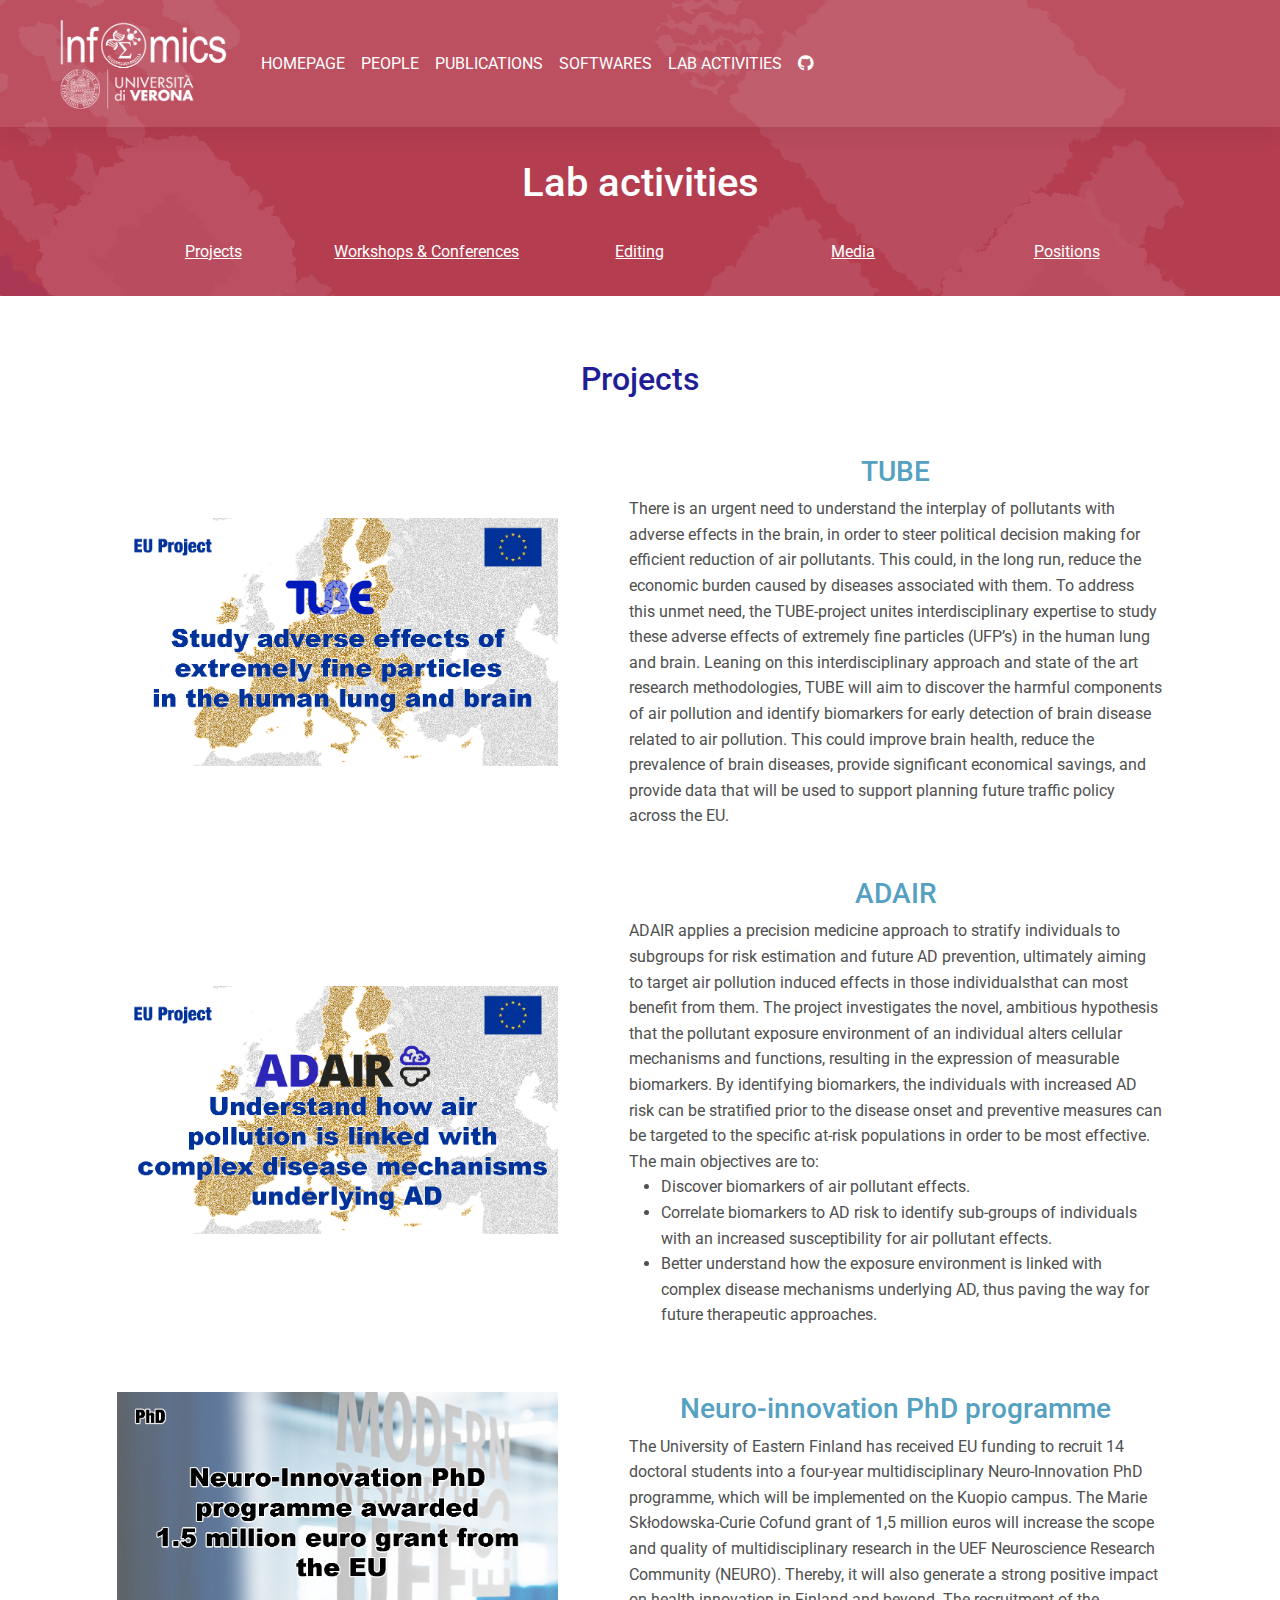
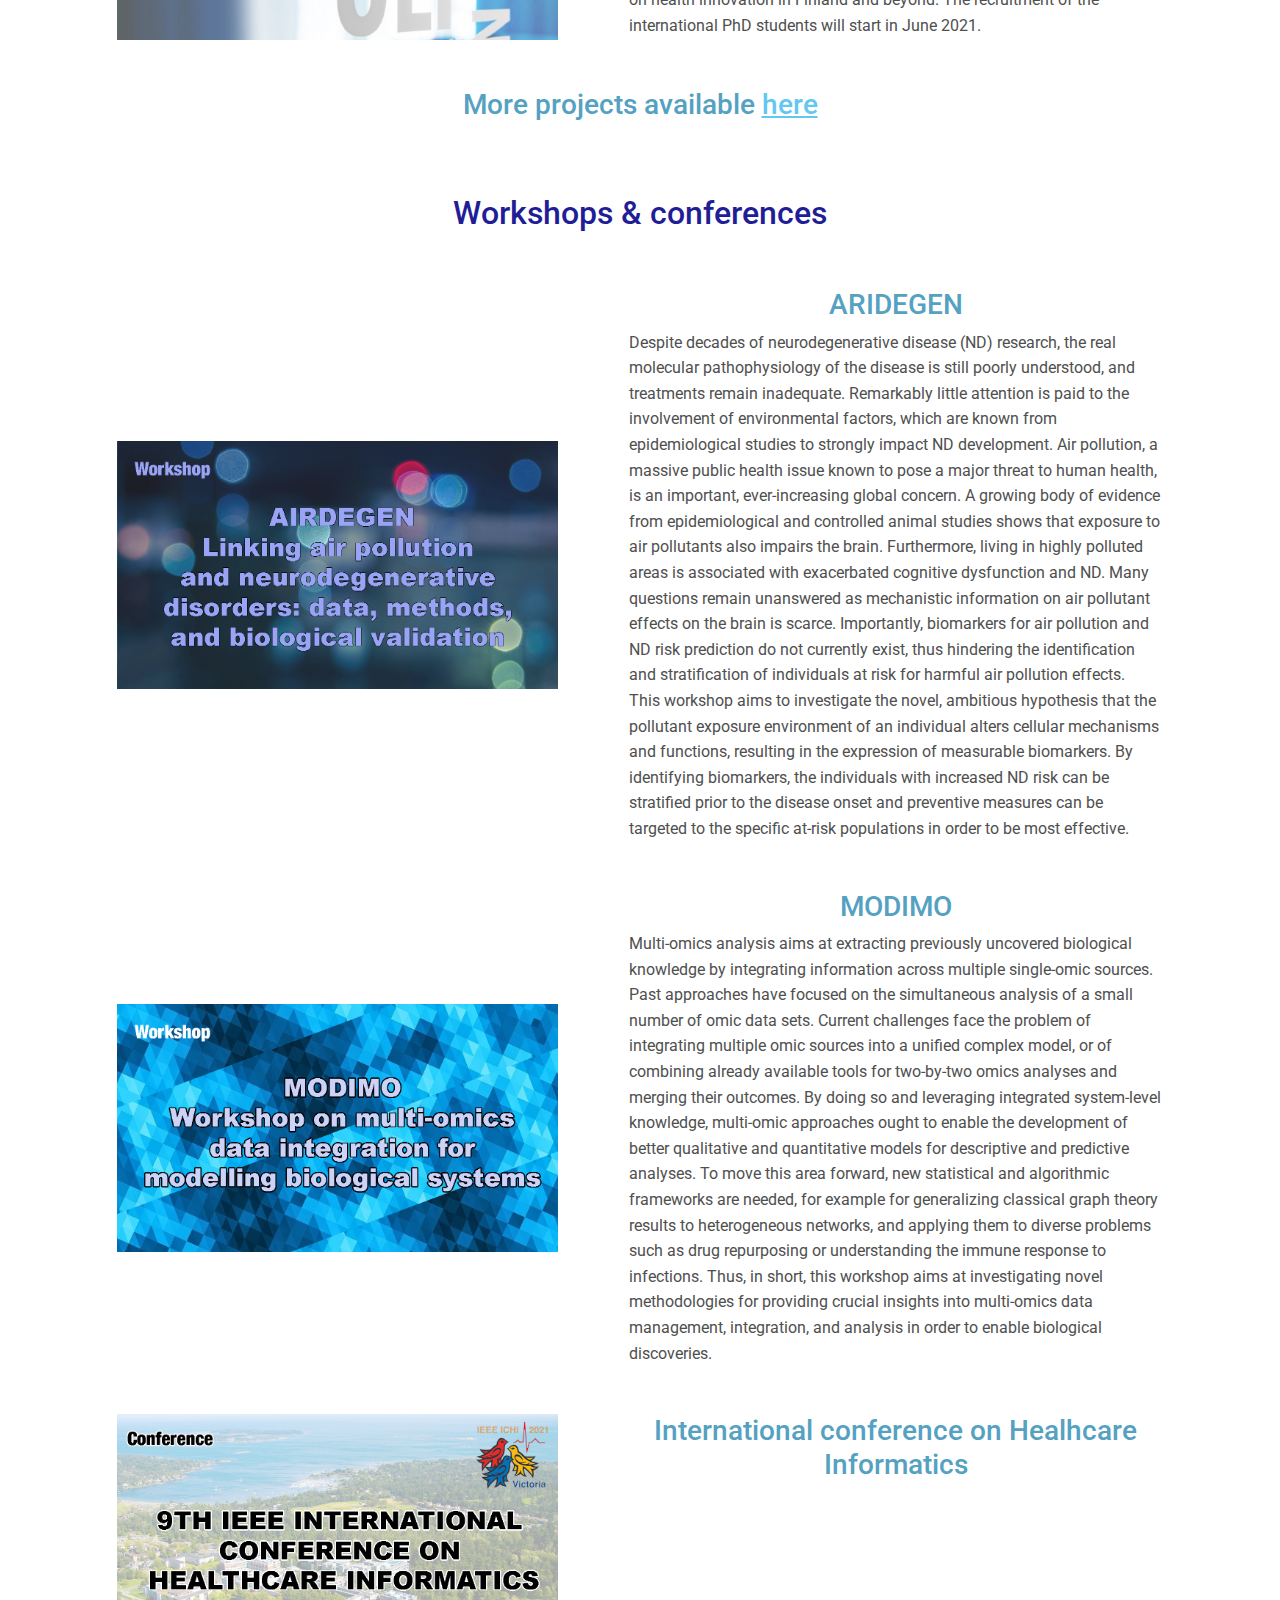
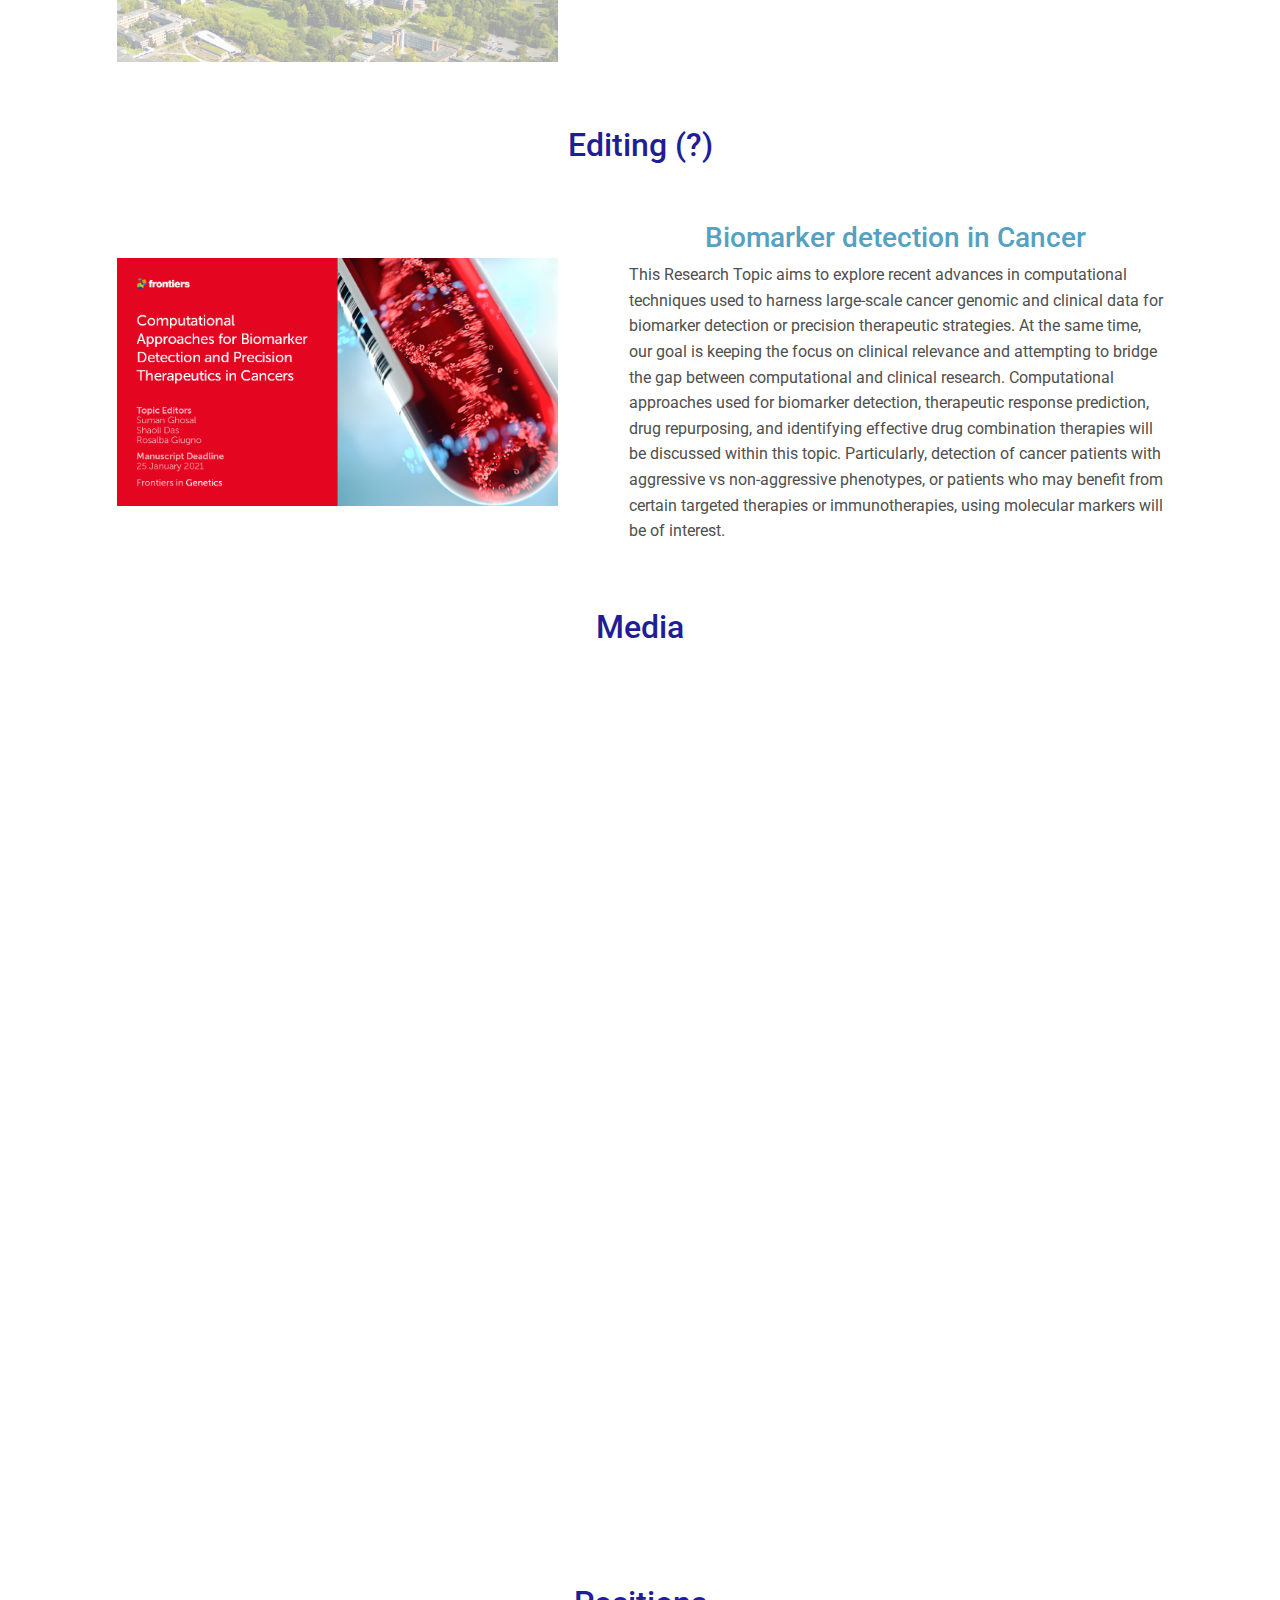
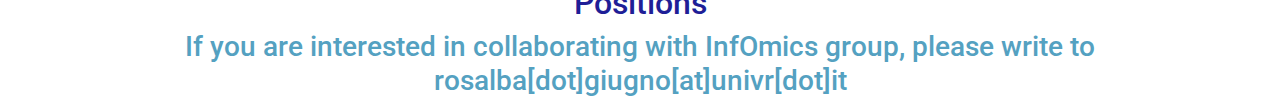
==== pages/lab_activities.html @ cfff2f59 "multiple pages fix" ====
<!DOCTYPE html>
<html lang="en">
  <head>
    <meta charset="UTF-8" />
    <meta name="viewport" content="width=device-width, initial-scale=1, shrink-to-fit=no" />
    <meta http-equiv="x-ua-compatible" content="ie=edge" />
    <title>News</title>
    <link rel="icon" href="../img/homepage/logo.ico">
    <!-- Font Awesome -->
    <link rel="stylesheet" href="https://use.fontawesome.com/releases/v5.11.2/css/all.css" />
    <!-- Google Fonts Roboto -->
    <link
      rel="stylesheet"
      href="https://fonts.googleapis.com/css2?family=Roboto:wght@300;400;500;700&display=swap"
    />
    <!-- MDB -->
    <link rel="stylesheet" href="../css/mdb.min.css" />
    <link rel="stylesheet" href="../css/custom.css" />
  </head>
  <body>
    <div class="head-section head-section-news">
      <!-- Navbar -->
      <nav class="navbar navbar-expand-lg">
      <!-- Container wrapper -->
      <div class="container-fluid ">
        <!-- Navbar brand -->
        <a class="navbar-brand" href="../index.html">
          <img
            src="../img/homepage/Infoverona.png"
            height="100"
            alt="Lab Logo"
          />
        </a>

        <!-- Toggle button -->
        <button
          class="navbar-toggler"
          type="button"
          data-mdb-toggle="collapse"
          data-mdb-target="#navbarSupportedContent"
          aria-controls="navbarSupportedContent"
          aria-expanded="false"
          aria-label="Toggle navigation"
        >
          <i class="fas fa-bars"></i>
        </button>

        <!-- Collapsible wrapper -->
        <div class="collapse navbar-collapse" id="navbarSupportedContent">
          <!-- Left links -->
          <ul class="navbar-nav me-auto mb-2 mb-lg-0">
            <li class="nav-item">
              <a class="nav-link active" aria-current="page" href="../index.html">HOMEPAGE</a>
            </li>
            <li class="nav-item">
              <a class="nav-link active" href="./people.html">PEOPLE</a>
            </li>
            <li class="nav-item">
              <a class="nav-link" href="./publications.html">PUBLICATIONS</a>
            </li>
            <li class="nav-item">
              <a class="nav-link" href="./software.html">SOFTWARES</a>
            </li>
            <li class="nav-item">
              <a class="nav-link" href="#">LAB ACTIVITIES</a>
            </li>
            <li class="nav-item github">
              <a class="nav-link" href="https://github.com/InfOmics" target="_blank">
                <span><i class="fab fa-github"></i></span>
              </a>
            </li>
          </ul>
          
      </div>

        <!-- Collapsible wrapper -->
      </div>
      <!-- Container wrapper -->
      </nav>
      <!-- Navbar -->
      <div class="container-fluid presentation">
        <h1>Lab activities</h1>
        <div class="row">
          <div class="col-12 col-lg-2">
            <a href="#projects"> Projects</a>
          </div>
          <div class="col-12 col-lg-2">
            <a href="#workshops">Workshops & Conferences</a>
          </div>
          <div class="col-12 col-lg-2">
            <a href="#editing">Editing</a>
          </div>
          <div class="col-12 col-lg-2">
            <a href="#media">Media</a>
          </div>
          <div class="col-12 col-lg-2">
            <a href="#positions">Positions</a>
          </div>
        </div>
      </div>
    </div>
    <div class="container-md container-news">
      <h2 id="projects">Projects</h2>
      <div class="row">
        <div class="col-12 col-lg-5 vertical_align">
          <img src="../img/lab_activities/tube.png"
          alt="TUBE image"/>
        </div>
        <div class="col-12 col-lg-6">
          <h3>TUBE</h3>
          <div>There is an urgent need to understand the interplay of pollutants with 
            adverse effects in the brain, in order to steer political decision making 
            for efficient reduction of air pollutants. This could, in the long run, 
            reduce the economic burden caused by diseases associated with them. To 
            address this unmet need, the TUBE-project unites interdisciplinary expertise 
            to study these adverse effects of extremely fine particles (UFP’s) in the 
            human lung and brain. Leaning on this interdisciplinary approach and state 
            of the art research methodologies, TUBE will aim to discover the harmful 
            components of air pollution and identify biomarkers for early detection 
            of brain disease related to air pollution. This could improve brain health, 
            reduce the prevalence of brain diseases, provide significant economical 
            savings, and provide data that will be used to support planning future 
            traffic policy across the EU.</div>
        </div>
      </div>
      <div class="row">
        <div class="col-12 col-lg-5 vertical_align">
          <img src="../img/lab_activities/adair.png"
          alt="ADAIR image"/>
        </div>
        <div class="col-12 col-lg-6">
          <h3>ADAIR</h3>
          <div>
            ADAIR applies a precision medicine approach to stratify individuals to 
            subgroups for risk estimation and future AD prevention, ultimately aiming 
            to target air pollution induced effects in those individualsthat can most 
            benefit from them. The project investigates the novel, ambitious hypothesis 
            that the pollutant exposure environment of an individual alters cellular 
            mechanisms and functions, resulting in the expression of measurable biomarkers. 
            By identifying biomarkers, the individuals with increased AD risk can be 
            stratified prior to the disease onset and preventive measures can be 
            targeted to the specific at-risk populations in order to be most effective.<br>
            The main objectives are to:
           <ul>
             <li>Discover biomarkers of air pollutant effects.</li>
             <li>Correlate biomarkers to AD risk to identify sub-groups of 
               individuals with an increased susceptibility for air pollutant effects.</li>
              <li>Better understand how the exposure environment is linked with complex 
                disease mechanisms underlying AD, thus paving the way for future 
                therapeutic approaches.</li>
           </ul>  

          </div>
        </div>
      </div>
      <div class="row">
        <div class="col-12 col-lg-5 vertical_align">
          <img src="../img/lab_activities/neuroinno.png"
          alt="Neuro-innovation phd image"/>
        </div>
        <div class="col-12 col-lg-6">
          <h3>Neuro-innovation PhD programme</h3>
          <div>The University of Eastern Finland has received EU funding to recruit 
            14 doctoral students into a four-year multidisciplinary Neuro-Innovation 
            PhD programme, which will be implemented on the Kuopio campus.
            The Marie Skłodowska-Curie Cofund grant of 1,5 million euros will 
            increase the scope and quality of multidisciplinary research in the 
            UEF Neuroscience Research Community (NEURO). Thereby, it will also 
            generate a strong positive impact on health innovation in Finland and beyond.
            The recruitment of the international PhD students will start in June 2021.</div>
        </div>
      </div>
      <div class="row">
        <div class="col-12 more-projects">
          <h3>More projects available <a href="https://www.di.univr.it/?ent=persona&id=35790&lang=it" target="_blank">here</a></h3>
        </div>
      </div>

      <h2 id="workshops">Workshops & conferences</h2>
      <div class="row">
        <div class="col-12 col-lg-5 vertical_align">
          <img src="../img/lab_activities/airdegen.png"
          alt="airdegen image"/>
        </div>
        <div class="col-12 col-lg-6">
          <h3>ARIDEGEN</h3>
          <div>Despite decades of neurodegenerative disease (ND) research, the 
            real molecular pathophysiology of the disease is still poorly 
            understood, and treatments remain inadequate. Remarkably little attention 
            is paid to the involvement of environmental factors, which are known 
            from epidemiological studies to strongly impact ND development. Air 
            pollution, a massive public health issue known to pose a major threat 
            to human health, is an important, ever-increasing global concern. A 
            growing body of evidence from epidemiological and controlled animal 
            studies shows that exposure to air pollutants also impairs the brain. 
            Furthermore, living in highly polluted areas is associated with 
            exacerbated cognitive dysfunction and ND. Many questions remain 
            unanswered as mechanistic information on air pollutant effects on 
            the brain is scarce. Importantly, biomarkers for air pollution and 
            ND risk prediction do not currently exist, thus hindering the 
            identification and stratification of individuals at risk for harmful 
            air pollution effects. <br>
            This workshop aims to investigate the novel, ambitious hypothesis that 
            the pollutant exposure environment of an individual alters cellular 
            mechanisms and functions, resulting in the expression of measurable 
            biomarkers. By identifying biomarkers, the individuals with increased 
            ND risk can be stratified prior to the disease onset and preventive 
            measures can be targeted to the specific at-risk populations in order 
            to be most effective.</div>
        </div>
      </div>
      <div class="row">
        <div class="col-12 col-lg-5 vertical_align">
          <img src="../img/lab_activities/modimo.png"
          alt="modimo image"/>
        </div>
        <div class="col-12 col-lg-6">
          <h3>MODIMO</h3>
          <div>Multi-omics analysis aims at extracting previously uncovered biological 
            knowledge by integrating information across multiple single-omic sources. 
            Past approaches have focused on the simultaneous analysis of a small 
            number of omic data sets. Current challenges face the problem of integrating 
            multiple omic sources into a unified complex model, or of combining 
            already available tools for two-by-two omics analyses and merging their 
            outcomes. By doing so and leveraging integrated system-level knowledge, 
            multi-omic approaches ought to enable the development of better qualitative 
            and quantitative models for descriptive and predictive analyses. To 
            move this area forward, new statistical and algorithmic frameworks are 
            needed, for example for generalizing classical graph theory results to 
            heterogeneous networks, and applying them to diverse problems such as 
            drug repurposing or understanding the immune response to infections. Thus, 
            in short, this workshop aims at investigating novel methodologies for 
            providing crucial insights into multi-omics data management, integration, 
            and analysis in order to enable biological discoveries.
          </div>
        </div>
      </div>
      <div class="row">
        <div class="col-12 col-lg-5 vertical_align">
          <img src="../img/lab_activities/ichi.png"
          alt="IEEE conference image"/>
        </div>
        <div class="col-12 col-lg-6">
          <h3>International conference on Healhcare Informatics</h3>
          <div></div>
        </div>
      </div>
      
      <h2 id="editing">Editing (?)</h2>
      <div class="row">
        <div class="col-12 col-lg-5 vertical_align">
          <img src="../img/lab_activities/biomarker_det.png"
          alt="Biomarker detection image"/>
        </div>
        <div class="col-12 col-lg-6">
          <h3>Biomarker detection in Cancer</h3>
          <div>This Research Topic aims to explore recent advances in computational 
            techniques used to harness large-scale cancer genomic and clinical data 
            for biomarker detection or precision therapeutic strategies. At the 
            same time, our goal is keeping the focus on clinical relevance and 
            attempting to bridge the gap between computational and clinical research. 
            Computational approaches used for biomarker detection, therapeutic 
            response prediction, drug repurposing, and identifying effective drug 
            combination therapies will be discussed within this topic. Particularly, 
            detection of cancer patients with aggressive vs non-aggressive phenotypes, 
            or patients who may benefit from certain targeted therapies or immunotherapies, 
            using molecular markers will be of interest. </div>
        </div>
      </div>
      <h2 id="media">Media</h2>
      <div class="row">
        <div class="col-12 col-lg-5 video">
          <div class="embed-responsive embed-responsive-16by9">
            <iframe class="embed-responsive-item" 
            src="https://www.youtube.com/embed/3Ks4wUauLjA"
            ></iframe>
          </div>
        </div>
        <div class="col-12 col-lg-5 video">
          <div class="embed-responsive embed-responsive-16by9">
            <iframe class="embed-responsive-item" 
            src="https://www.youtube.com/embed/LcAOMhYnHts"
            ></iframe>
          </div>
        </div>

        <div class="col-10 meme">
          <iframe src="https://www.facebook.com/plugins/post.php?href=https%3A%2F%2Fwww.facebook.com%2Fpermalink.php%3Fstory_fbid%3D3261499360615532%26id%3D782558685176291&show_text=true&width=500" 
          width="500" height="498" style="border:none;overflow:hidden" scrolling="no" f
          rameborder="0" allowfullscreen="true" 
          allow="autoplay; clipboard-write; encrypted-media; picture-in-picture; web-share" class="meme">
        </iframe>
        </div>
      </div>
      
      <div class="row">
        <h2 id="positions">Positions</h2>
        <h3>If you are interested in collaborating with InfOmics group, please write to rosalba[dot]giugno[at]univr[dot]it</h3>
      </div> 
    </div>

    <button onclick="topFunction()" id="myBtn" title="Go to top">Up</button>
    

    <!-- MDB -->
    <script type="text/javascript" src="../js/mdb.min.js"></script>
    <script type="text/javascript" src="../js/custom.js"></script>
  </body>
</html>
---- css/custom.css ----
.navbar-brand{
    margin-left: 2em;
}
#navbarSupportedContent ul{
    align-items: center;
}
.head-section-home{
    background:url("../img/hero.svg") no-repeat top 0 right -69px/126%,linear-gradient(to right,#bda85c,#bda85c)
}
.head-section-people{
    background:url("../img/hero.svg") no-repeat top 0 right -69px/126%,linear-gradient(to right,#d5b7e8,#d5b7e8)
}
.head-section-software{
    background:url("../img/hero.svg") no-repeat top 0 right -69px/126%,linear-gradient(to right,#e87860,#e87860)
}
.head-section-publications{
    background:url("../img/hero.svg") no-repeat top 0 right -69px/126%,linear-gradient(to right,#a9b8ab,#a9b8ab)
}
.head-section-news{
    background:url("../img/hero.svg") no-repeat top 0 right -69px/126%,linear-gradient(to right,#b53d50,#b53d50)
}
.research-topic-one{
    background:url("../img/hero.svg") no-repeat top 0 right 169px/98%,linear-gradient(to right,#e87860,#e87860);
    padding-top: 2em;
    padding-bottom: 2em;
    text-align: justify;
    color: #313131;
    margin-bottom: 1em;
}
.contact-and-info{
    background:url("../img/hero.svg") no-repeat top 0 right 169px/150%,linear-gradient(to right,#d5b7e8,#d5b7e8);
}
.research-topic-two{
    background:url("../img/hero.svg") no-repeat top 0 right 69px/120%,linear-gradient(to right,#a9b8ab,#a9b8ab);
    padding-top: 2em;
    padding-bottom: 2em;
    text-align: justify;
    color: #313131;
    margin-bottom: 1em;
}
.research-topic-three{
    background:url("../img/hero.svg") no-repeat top 0 right -169px/70%,linear-gradient(to right,#b53d50,#b53d50);
    padding-top: 2em;
    padding-bottom: 2em;
    text-align: justify;
    color: #313131;
}
.head-section-software a:hover,.head-section-software .presentation a:hover{
    color:#292929c7;
}
a:hover{
    color:#292929c7
}
.head-section nav{
    background-color: #ffffff1a;
}
a{
    color: white;
    text-decoration: underline;
}
.container-people a{
    color: black;
}
.container-people a:hover{
    color: rgb(123, 123, 123);
}
.head-section button{
    color:white
}
.container-md-home{
    text-align: center;
    color: #313131;
}
.container-md-home .col-12{
    margin-top: 2em;
}
.container-md-home .row{
    padding-bottom: 2em;
}

.vertical_align{
    display: flex;
    justify-content: center;
    align-items: center;
    text-align: center;
}
@media (min-width: 991px) { 
    .vertical_align_important{
        display: flex!important;
        justify-content: center;
        align-items: center;
        text-align: center;
    }
}


.presentation-text{
    text-align: center;
    max-width: 32em;
    margin:auto;
    color: white;
}
.presentation-text-home{
    color: black;
}
.group-logo{
    width: 70%;
    max-width: 20em;
    display:block;
    margin: auto;
}
.people-photo{
    width: 100%;
}
.presentation p{
    display: inline;
    font-size: 1.1em;
}

.row{
    margin-top: 2em;
    justify-content: space-around;
}
.accordion h2, .accordion .accordion-collapse{
    border: white;
}

.container-people h2, .container-people h3{
    font-size: 2em;
    color: #c76704;
}
.container-people h3{
    margin-bottom: 1em;
    margin-top: 1em;
}
.other-members{
    text-align: center;
}
.other-members{
    align-items: center;
}
.other-members p{
    display: inline;
    
}
.card .accordion-button{
    display: block;
}
.accordion-button h2{
    font-size: 1.2em;
}
.container-people .card-text{
    font-weight: bold;
    font-size: 1.2em;
}
#map{
    margin-top: 3em;
}
.container-contact{
    margin-bottom: 2em;
}
.container-contact p{
    margin:0;
}
.container-contact h3{
    font-size: 1.4em;
    margin:0;
    margin-top: 1em;
}

.publications-container{
    margin-top: 4em;
}
.publications-container .card, .container-people .card, .container-software .card{
    margin-bottom: 2em;
}
.container-people .card{
    font-size: 0.8em;
}
.software-row{
    border-bottom: 5px solid #D1D4D7;
    padding-top: 24px!important;
    padding-bottom: 24px!important;
    text-align: justify;
    color: #313131;
}
.software-row img{
    width: 100%;
    margin-top:2em;
}
.button-size{
    width: 150px;
    padding-top: 5px!important;
    padding-bottom: 5px!important 
}
.container-news img{
    width: 100%;
}
.container-news h2, .container-news h3{
    text-align: center;
}
.container-news h2{
    margin-top: 2em;
}
.container-news h3{
    color: #54a1c1;
}
.container-news .row .col-12{
    margin-top: 3em;
}
.container-news .row{
    margin:0;
}

.container-news h2{
    color:#1f1e97
}
.video{
    margin-top: 2em;
}
.research-topic-three img, .research-topic-one img,.research-topic-two img{
    max-width: 100%;
}
.presentation{
    text-align: center;
    padding-top: 2em;
    padding-bottom: 2em;
}
.presentation .row{
    display: flex;
    justify-content: center;
    align-items: center;
}
.presentation h1, .presentation h2{
    color: white;
}
.index h1{
    text-align: center;
    margin: 0.5em;
}
.index h2{
    text-align: center;
}

#accordionFlushExample button{
    text-align: left;
}

#myBtn {
    display: none; /* Hidden by default */
    position: fixed; /* Fixed/sticky position */
    bottom: 20px; /* Place the button at the bottom of the page */
    right: 30px; /* Place the button 30px from the right */
    z-index: 99; /* Make sure it does not overlap */
    border: none; /* Remove borders */
    outline: none; /* Remove outline */
    background-color: #00000087; /* Set a background color */
    color: white; /* Text color */
    cursor: pointer; /* Add a mouse pointer on hover */
    padding: 5px; /* Some padding */
    border-radius: 10px; /* Rounded corners */
    font-size: 18px; /* Increase font size */
}
  
#myBtn:hover {
background-color: #555; /* Add a dark-grey background on hover */
}
.meme iframe{
    width: 100%;
}
.meme{
    margin-top: 2em;
}
.more-projects a{
    color: #64c7f1;
}
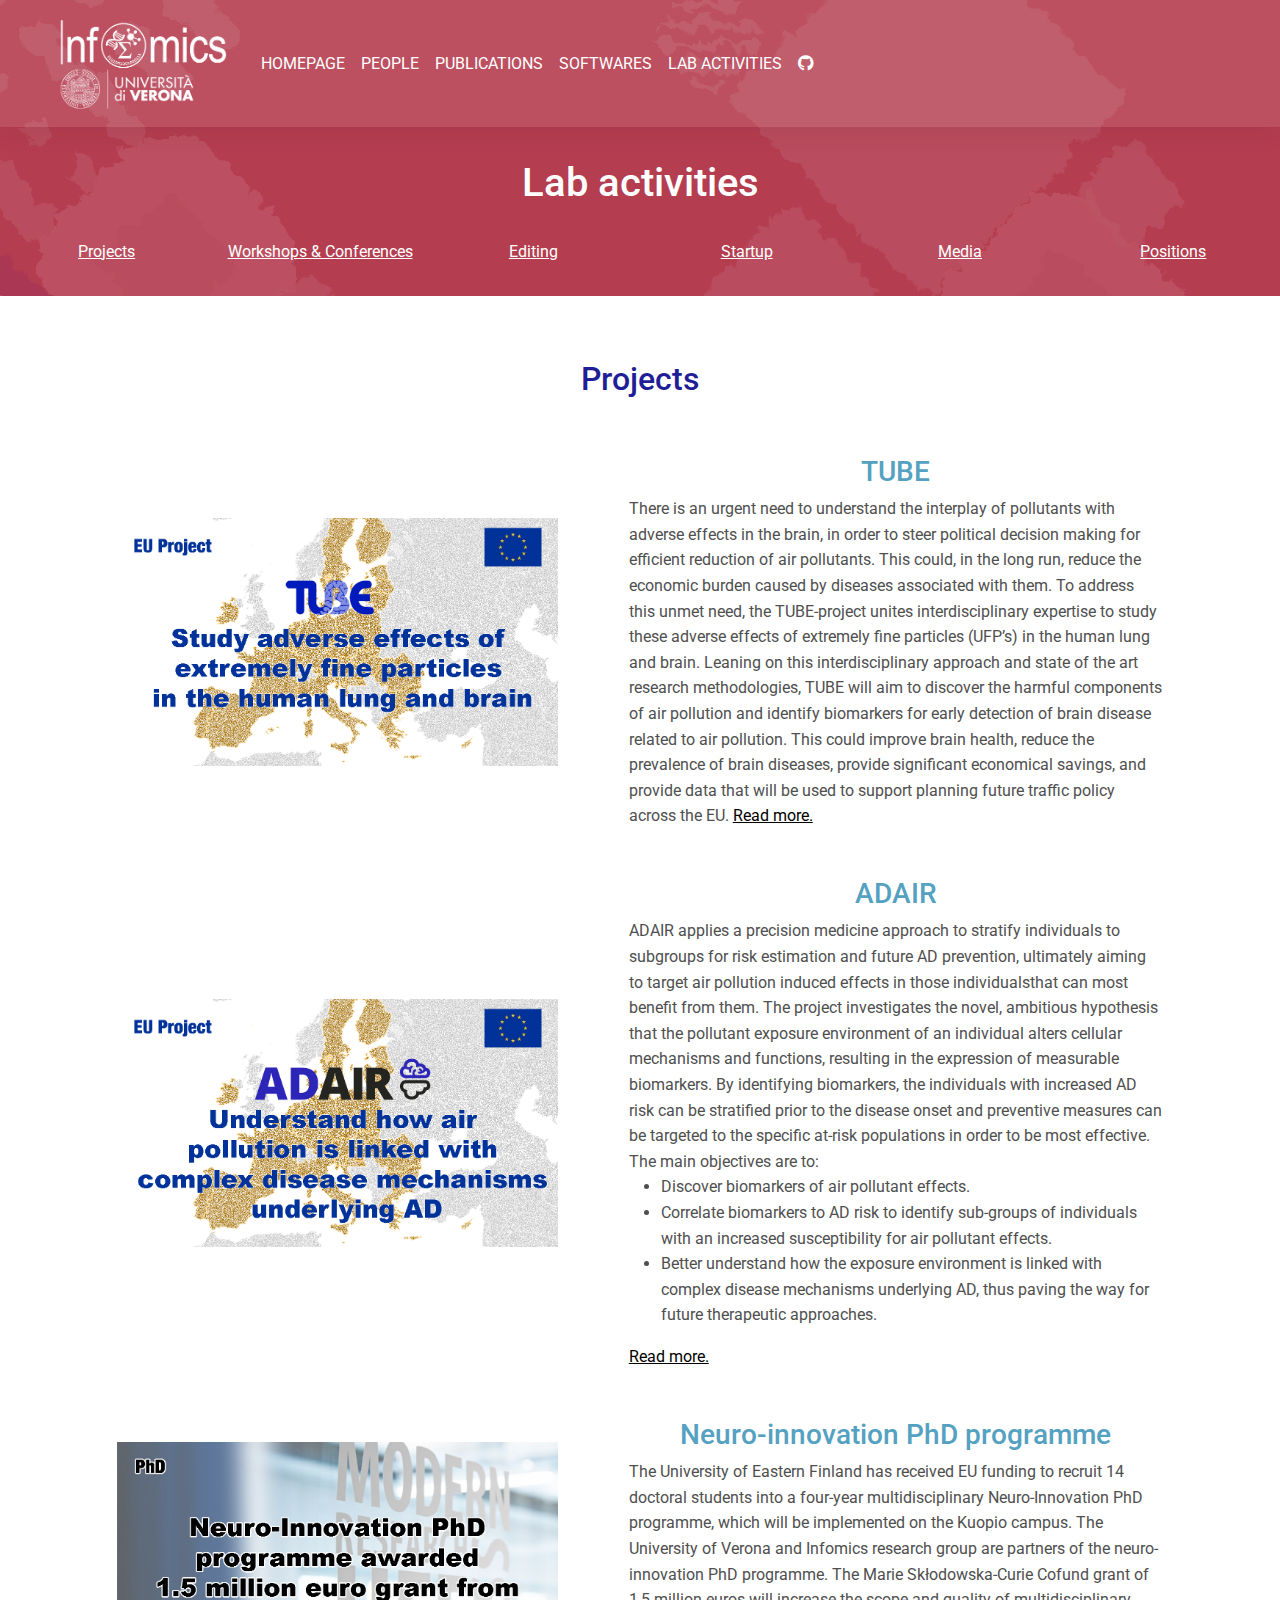
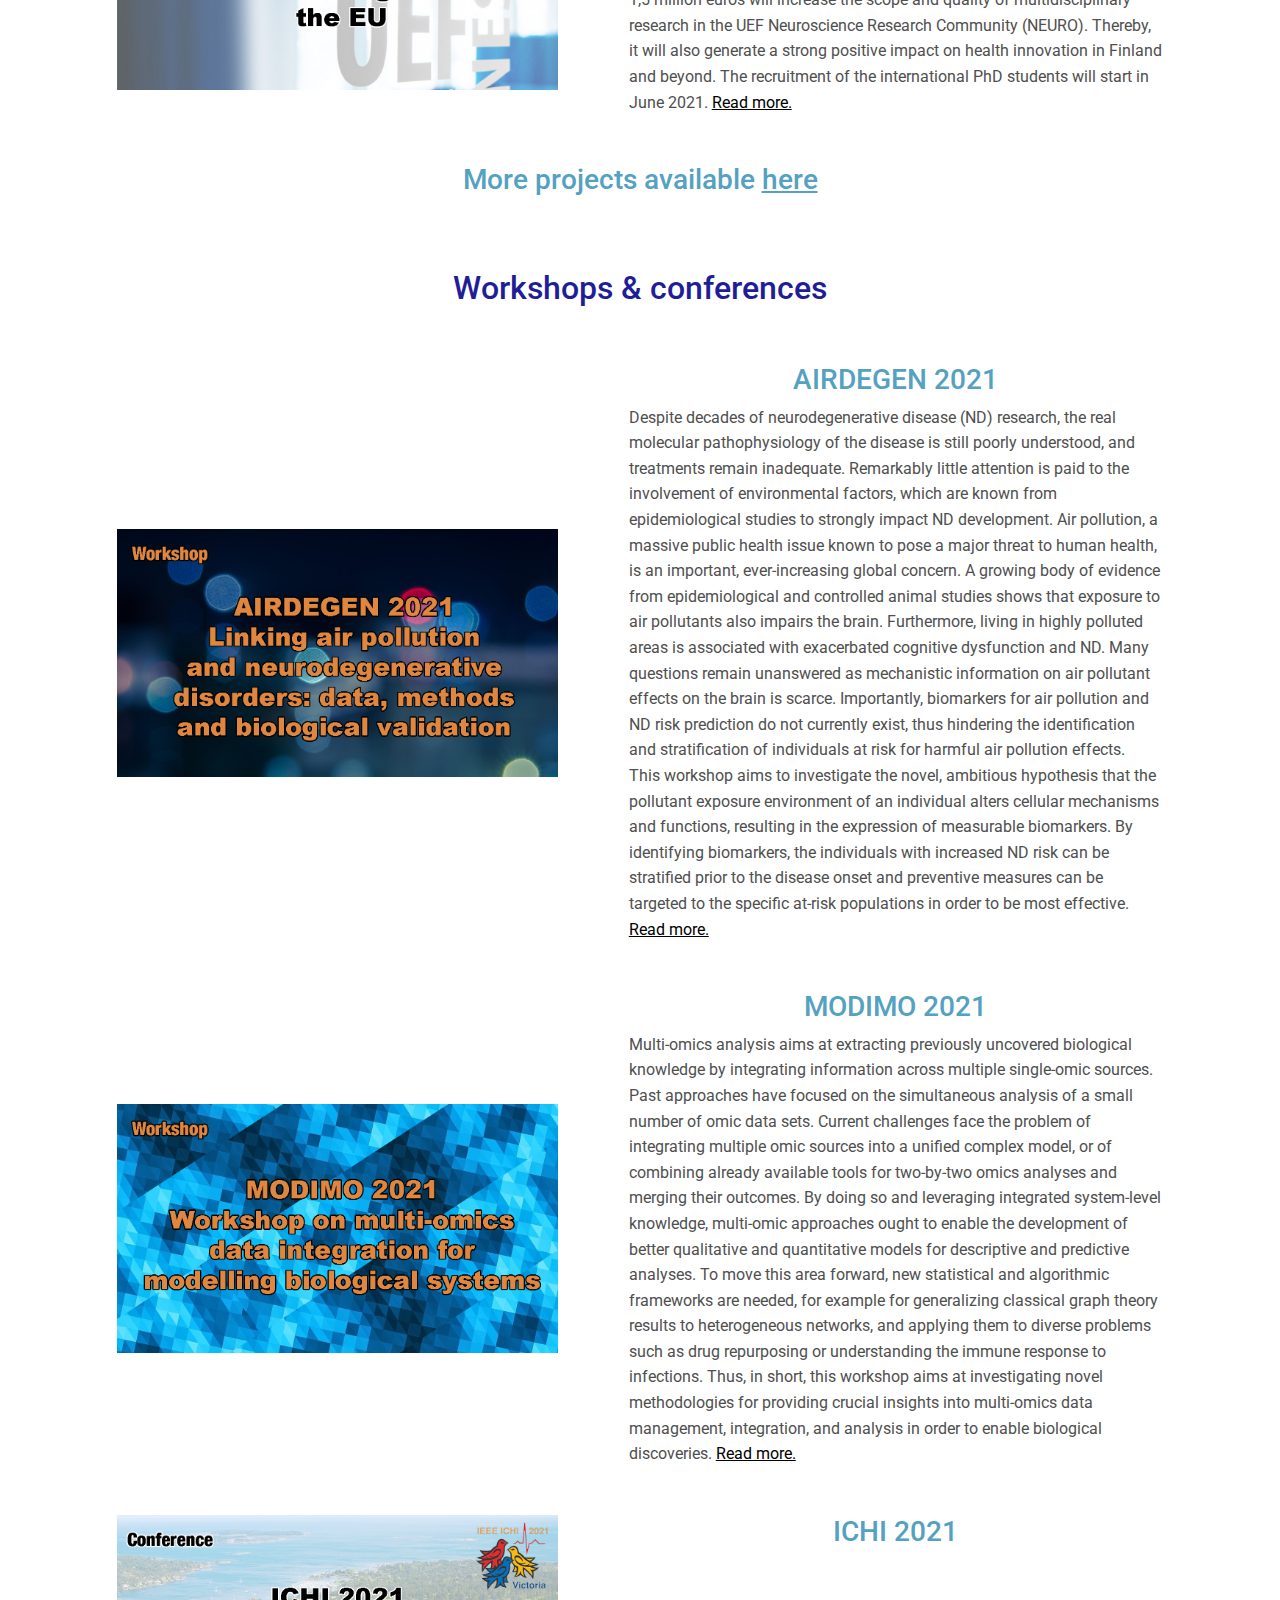
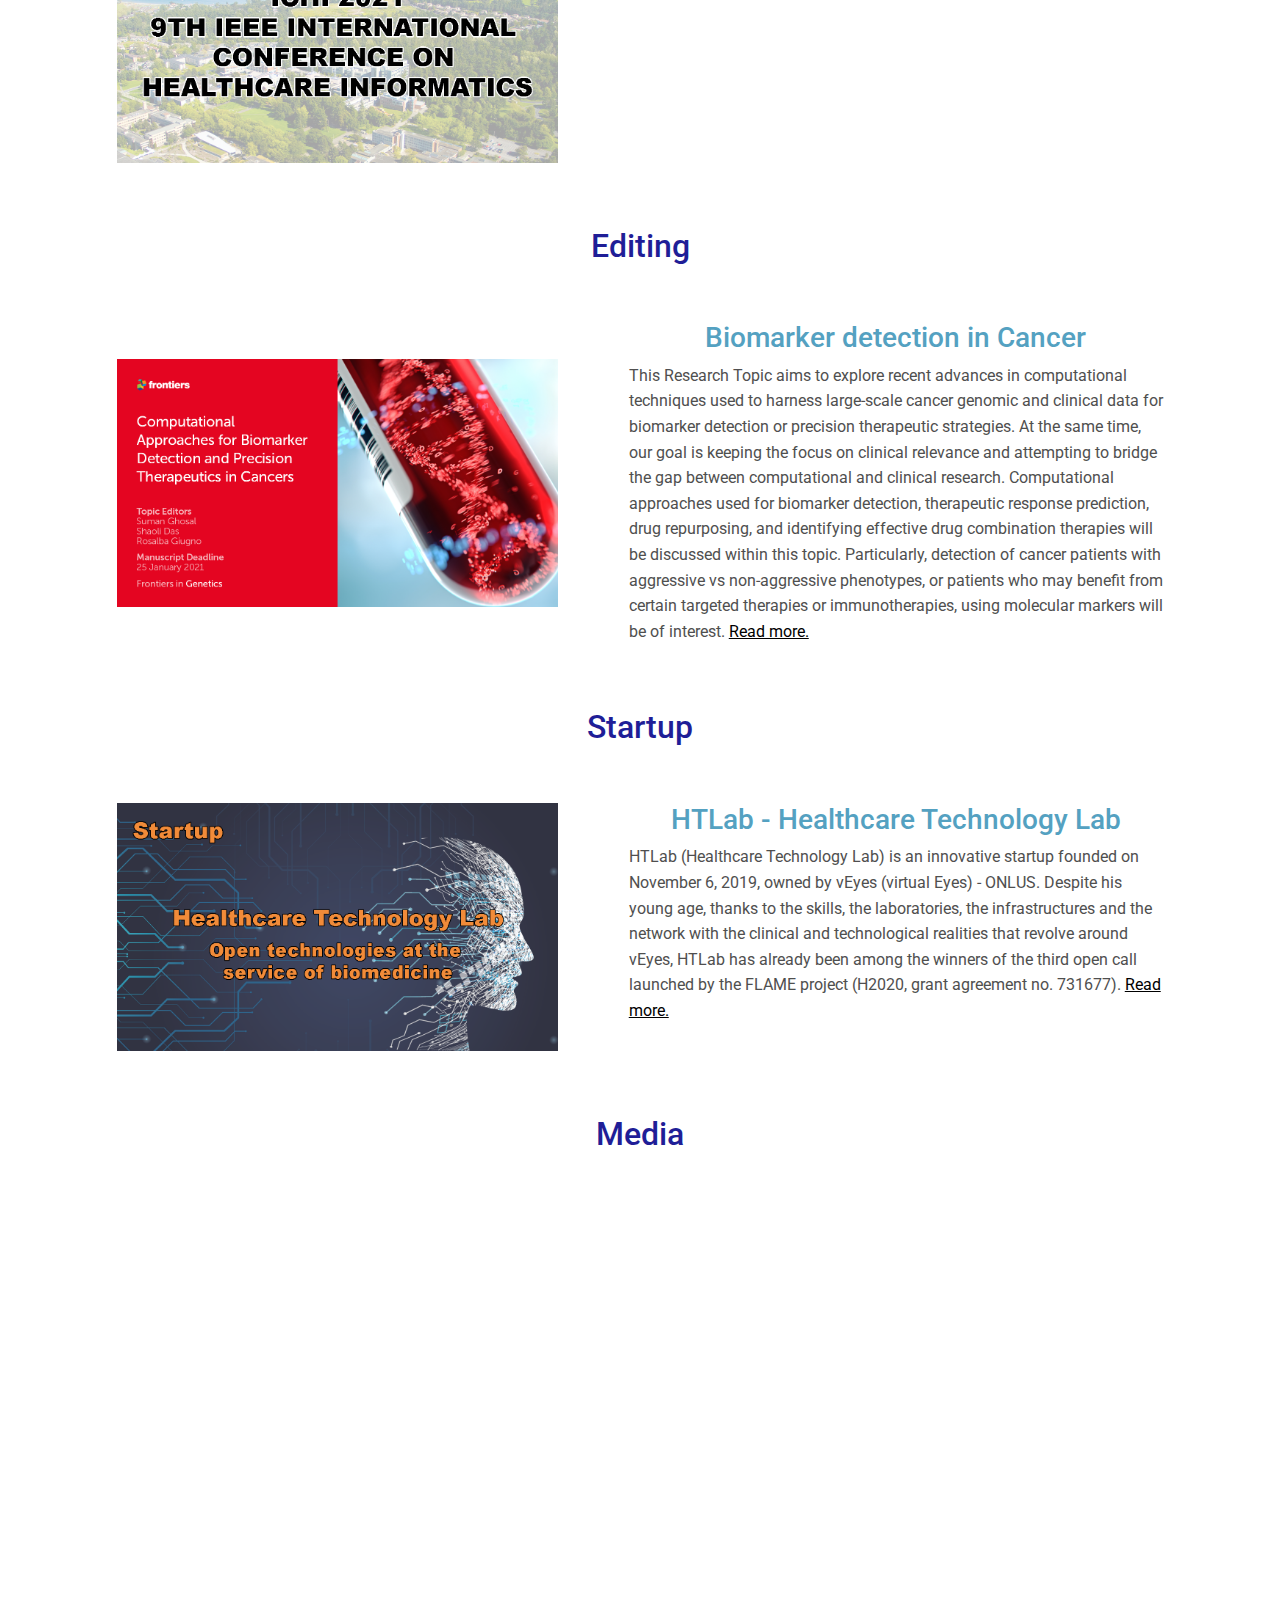
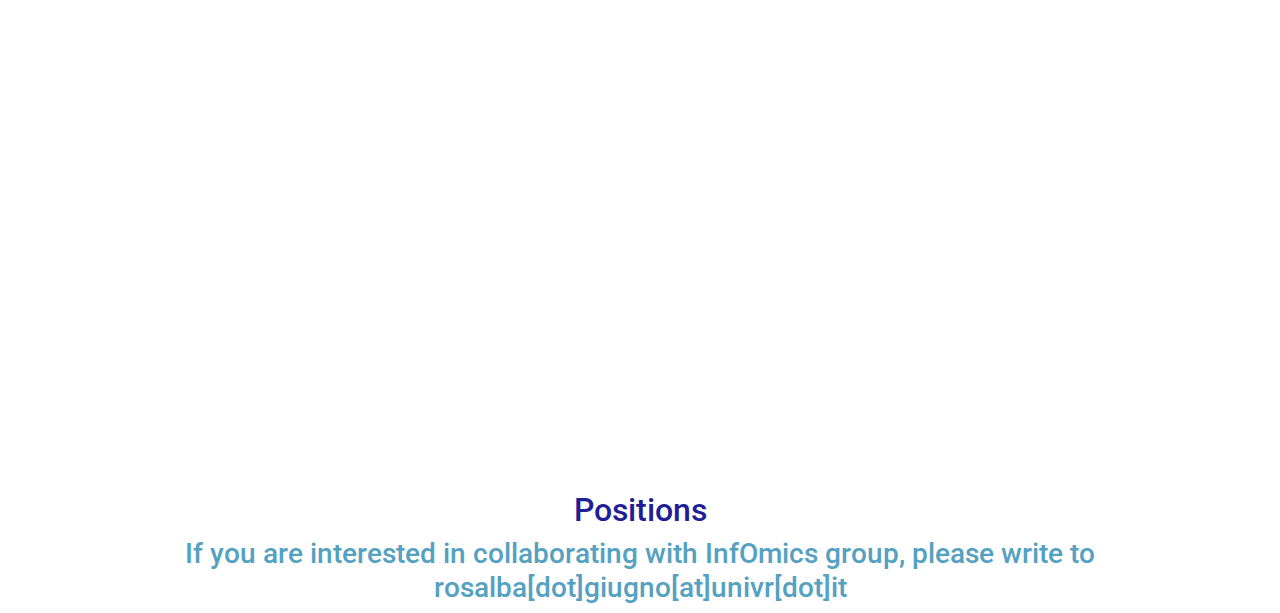
==== commit 19142d1f: "update" ====
--- a/pages/lab_activities.html
+++ b/pages/lab_activities.html
@@ -91,6 +91,9 @@
             <a href="#editing">Editing</a>
           </div>
           <div class="col-12 col-lg-2">
+            <a href="#startup">Startup</a>
+          </div>
+          <div class="col-12 col-lg-2">
             <a href="#media">Media</a>
           </div>
           <div class="col-12 col-lg-2">
@@ -120,7 +123,7 @@
             of brain disease related to air pollution. This could improve brain health, 
             reduce the prevalence of brain diseases, provide significant economical 
             savings, and provide data that will be used to support planning future 
-            traffic policy across the EU.</div>
+            traffic policy across the EU. <a href="https://www.tube-project.eu/" target="_blank">Read more.</a></div>
         </div>
       </div>
       <div class="row">
@@ -141,15 +144,15 @@
             stratified prior to the disease onset and preventive measures can be 
             targeted to the specific at-risk populations in order to be most effective.<br>
             The main objectives are to:
-           <ul>
-             <li>Discover biomarkers of air pollutant effects.</li>
-             <li>Correlate biomarkers to AD risk to identify sub-groups of 
-               individuals with an increased susceptibility for air pollutant effects.</li>
-              <li>Better understand how the exposure environment is linked with complex 
-                disease mechanisms underlying AD, thus paving the way for future 
-                therapeutic approaches.</li>
-           </ul>  
-
+          <ul>
+            <li>Discover biomarkers of air pollutant effects.</li>
+            <li>Correlate biomarkers to AD risk to identify sub-groups of 
+            individuals with an increased susceptibility for air pollutant effects.</li>
+            <li>Better understand how the exposure environment is linked with complex 
+            disease mechanisms underlying AD, thus paving the way for future 
+            therapeutic approaches.</li>
+          </ul>
+          <a href="https://adair-jpnd.eu/" target="_blank">Read more.</a>
           </div>
         </div>
       </div>
@@ -162,16 +165,20 @@
           <h3>Neuro-innovation PhD programme</h3>
           <div>The University of Eastern Finland has received EU funding to recruit 
             14 doctoral students into a four-year multidisciplinary Neuro-Innovation 
-            PhD programme, which will be implemented on the Kuopio campus.
+            PhD programme, which will be implemented on the Kuopio campus. The University
+            of Verona and Infomics research group are partners of the neuro-innovation PhD programme.
             The Marie Skłodowska-Curie Cofund grant of 1,5 million euros will 
             increase the scope and quality of multidisciplinary research in the 
             UEF Neuroscience Research Community (NEURO). Thereby, it will also 
             generate a strong positive impact on health innovation in Finland and beyond.
-            The recruitment of the international PhD students will start in June 2021.</div>
-        </div>
-      </div>
-      <div class="row">
-        <div class="col-12 more-projects">
+            The recruitment of the international PhD students will start in June 2021.
+            <a href="https://www.uef.fi/en/article/neuro-innovation-phd-programme-awarded-15-million-euro-grant-from-the-eu" 
+              target="_blank">Read more.</a>
+          </div>
+        </div>
+      </div>
+      <div class="row">
+        <div class="col-12">
           <h3>More projects available <a href="https://www.di.univr.it/?ent=persona&id=35790&lang=it" target="_blank">here</a></h3>
         </div>
       </div>
@@ -183,7 +190,7 @@
           alt="airdegen image"/>
         </div>
         <div class="col-12 col-lg-6">
-          <h3>ARIDEGEN</h3>
+          <h3>AIRDEGEN 2021</h3>
           <div>Despite decades of neurodegenerative disease (ND) research, the 
             real molecular pathophysiology of the disease is still poorly 
             understood, and treatments remain inadequate. Remarkably little attention 
@@ -206,7 +213,8 @@
             biomarkers. By identifying biomarkers, the individuals with increased 
             ND risk can be stratified prior to the disease onset and preventive 
             measures can be targeted to the specific at-risk populations in order 
-            to be most effective.</div>
+            to be most effective. <a href="https://sites.google.com/view/airdegen/home" 
+            target="_blank">Read more.</a></div>
         </div>
       </div>
       <div class="row">
@@ -215,7 +223,7 @@
           alt="modimo image"/>
         </div>
         <div class="col-12 col-lg-6">
-          <h3>MODIMO</h3>
+          <h3>MODIMO 2021</h3>
           <div>Multi-omics analysis aims at extracting previously uncovered biological 
             knowledge by integrating information across multiple single-omic sources. 
             Past approaches have focused on the simultaneous analysis of a small 
@@ -232,6 +240,8 @@
             in short, this workshop aims at investigating novel methodologies for 
             providing crucial insights into multi-omics data management, integration, 
             and analysis in order to enable biological discoveries.
+            <a href="https://sites.google.com/view/modimo" 
+            target="_blank">Read more.</a>
           </div>
         </div>
       </div>
@@ -241,12 +251,12 @@
           alt="IEEE conference image"/>
         </div>
         <div class="col-12 col-lg-6">
-          <h3>International conference on Healhcare Informatics</h3>
+          <h3>ICHI 2021</h3>
           <div></div>
         </div>
       </div>
       
-      <h2 id="editing">Editing (?)</h2>
+      <h2 id="editing">Editing</h2>
       <div class="row">
         <div class="col-12 col-lg-5 vertical_align">
           <img src="../img/lab_activities/biomarker_det.png"
@@ -264,9 +274,33 @@
             combination therapies will be discussed within this topic. Particularly, 
             detection of cancer patients with aggressive vs non-aggressive phenotypes, 
             or patients who may benefit from certain targeted therapies or immunotherapies, 
-            using molecular markers will be of interest. </div>
-        </div>
-      </div>
+            using molecular markers will be of interest. 
+            <a href="https://www.frontiersin.org/research-topics/15596/computational-approaches-for-biomarker-detection-and-precision-therapeutics-in-cancers" 
+            target="_blank">Read more.</a>
+          </div>
+        </div>
+      </div>
+
+      <h2 id="startup">Startup</h2>
+      <div class="row">
+        <div class="col-12 col-lg-5 vertical_align">
+          <img src="../img/lab_activities/htlab.png"
+          alt="Biomarker detection image"/>
+        </div>
+        <div class="col-12 col-lg-6">
+          <h3>HTLab - Healthcare Technology Lab</h3>
+          <div>HTLab (Healthcare Technology Lab) is an innovative startup founded 
+            on November 6, 2019, owned by vEyes (virtual Eyes) - ONLUS. Despite 
+            his young age, thanks to the skills, the laboratories, the infrastructures 
+            and the network with the clinical and technological realities that revolve 
+            around vEyes, HTLab has already been among the winners of the third open 
+            call launched by the FLAME project (H2020, grant agreement no. 731677).
+            <a href="https://www.htlab.it/en/" 
+            target="_blank">Read more.</a>
+          </div>
+        </div>
+      </div>
+
       <h2 id="media">Media</h2>
       <div class="row">
         <div class="col-12 col-lg-5 video">
--- a/css/custom.css
+++ b/css/custom.css
@@ -201,10 +201,14 @@
 }
 .container-news h2{
     margin-top: 2em;
+    color:#1f1e97
 }
 .container-news h3{
     color: #54a1c1;
 }
+.container-news h3 a{
+    color: #54a1c1;
+}
 .container-news .row .col-12{
     margin-top: 3em;
 }
@@ -212,9 +216,10 @@
     margin:0;
 }
 
-.container-news h2{
-    color:#1f1e97
-}
+.container-news a{
+    color: black;
+}
+
 .video{
     margin-top: 2em;
 }
@@ -271,6 +276,3 @@
 .meme{
     margin-top: 2em;
 }
-.more-projects a{
-    color: #64c7f1;
-}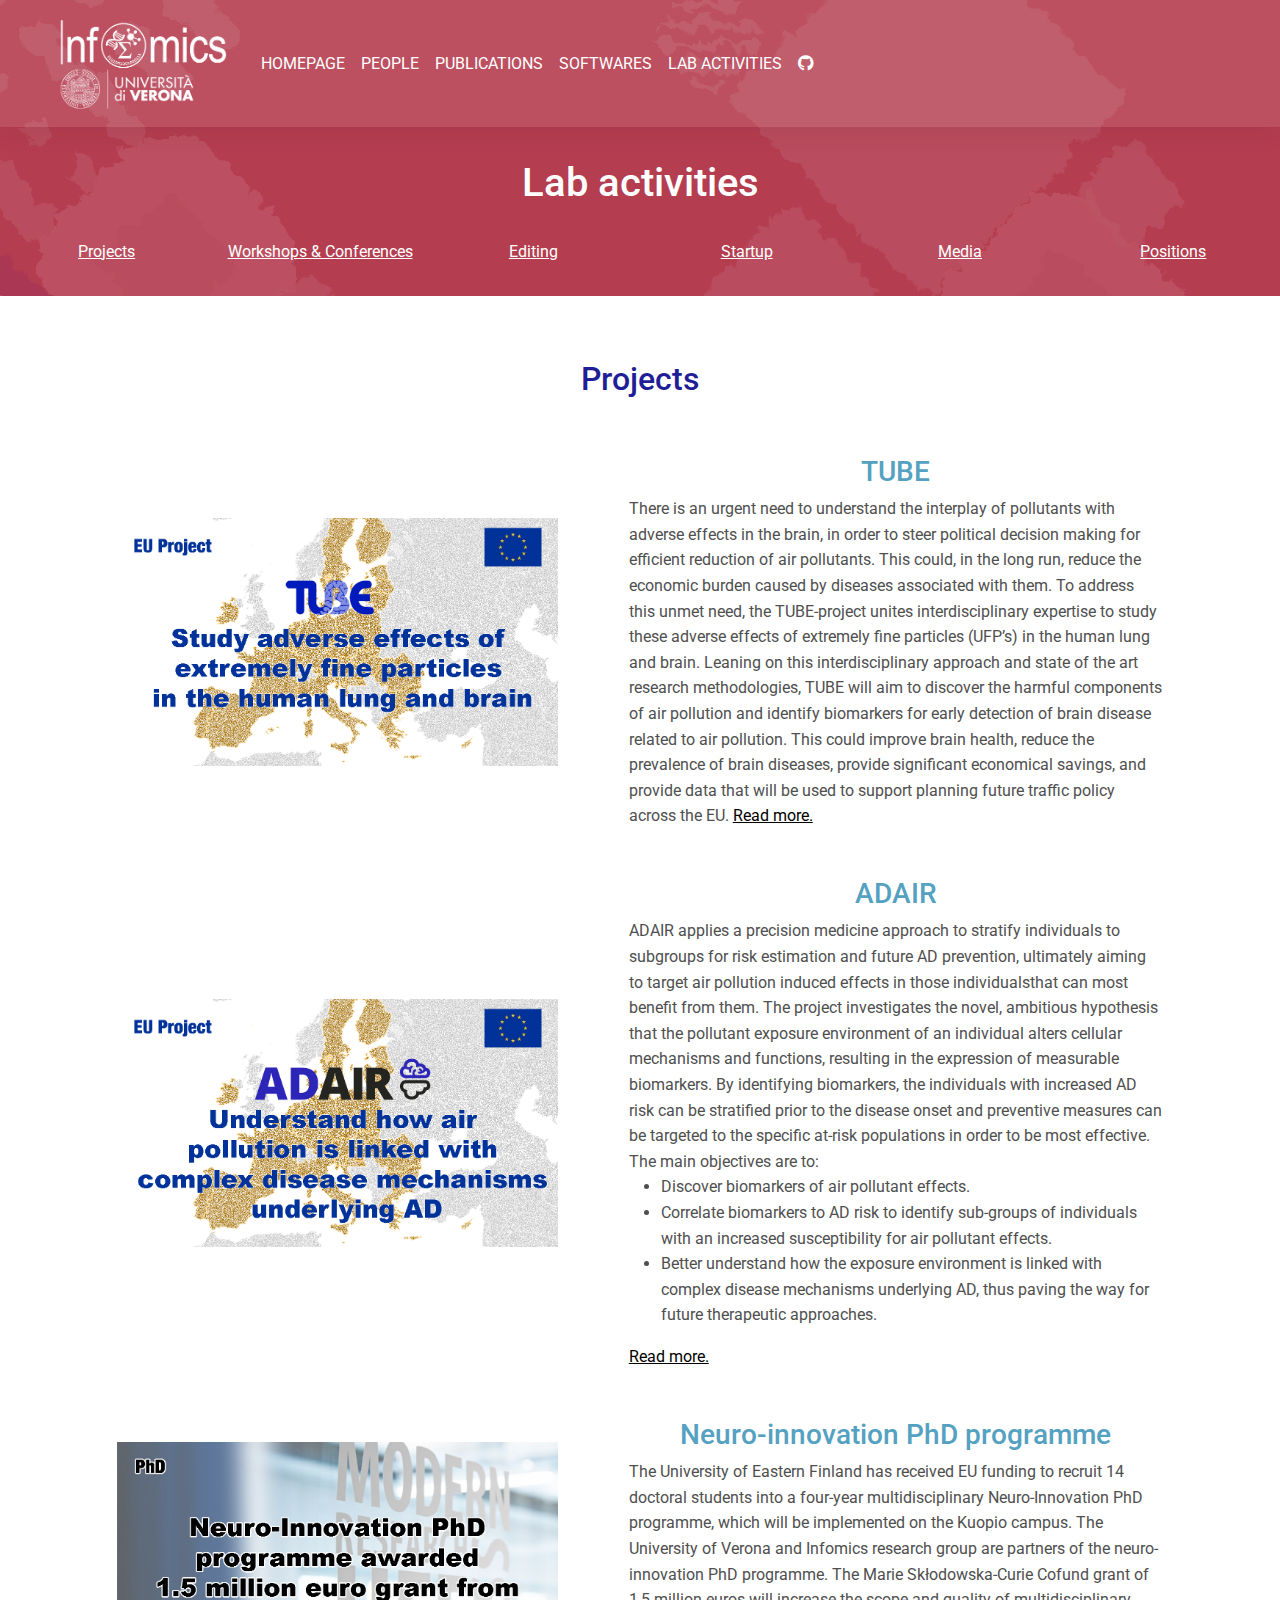
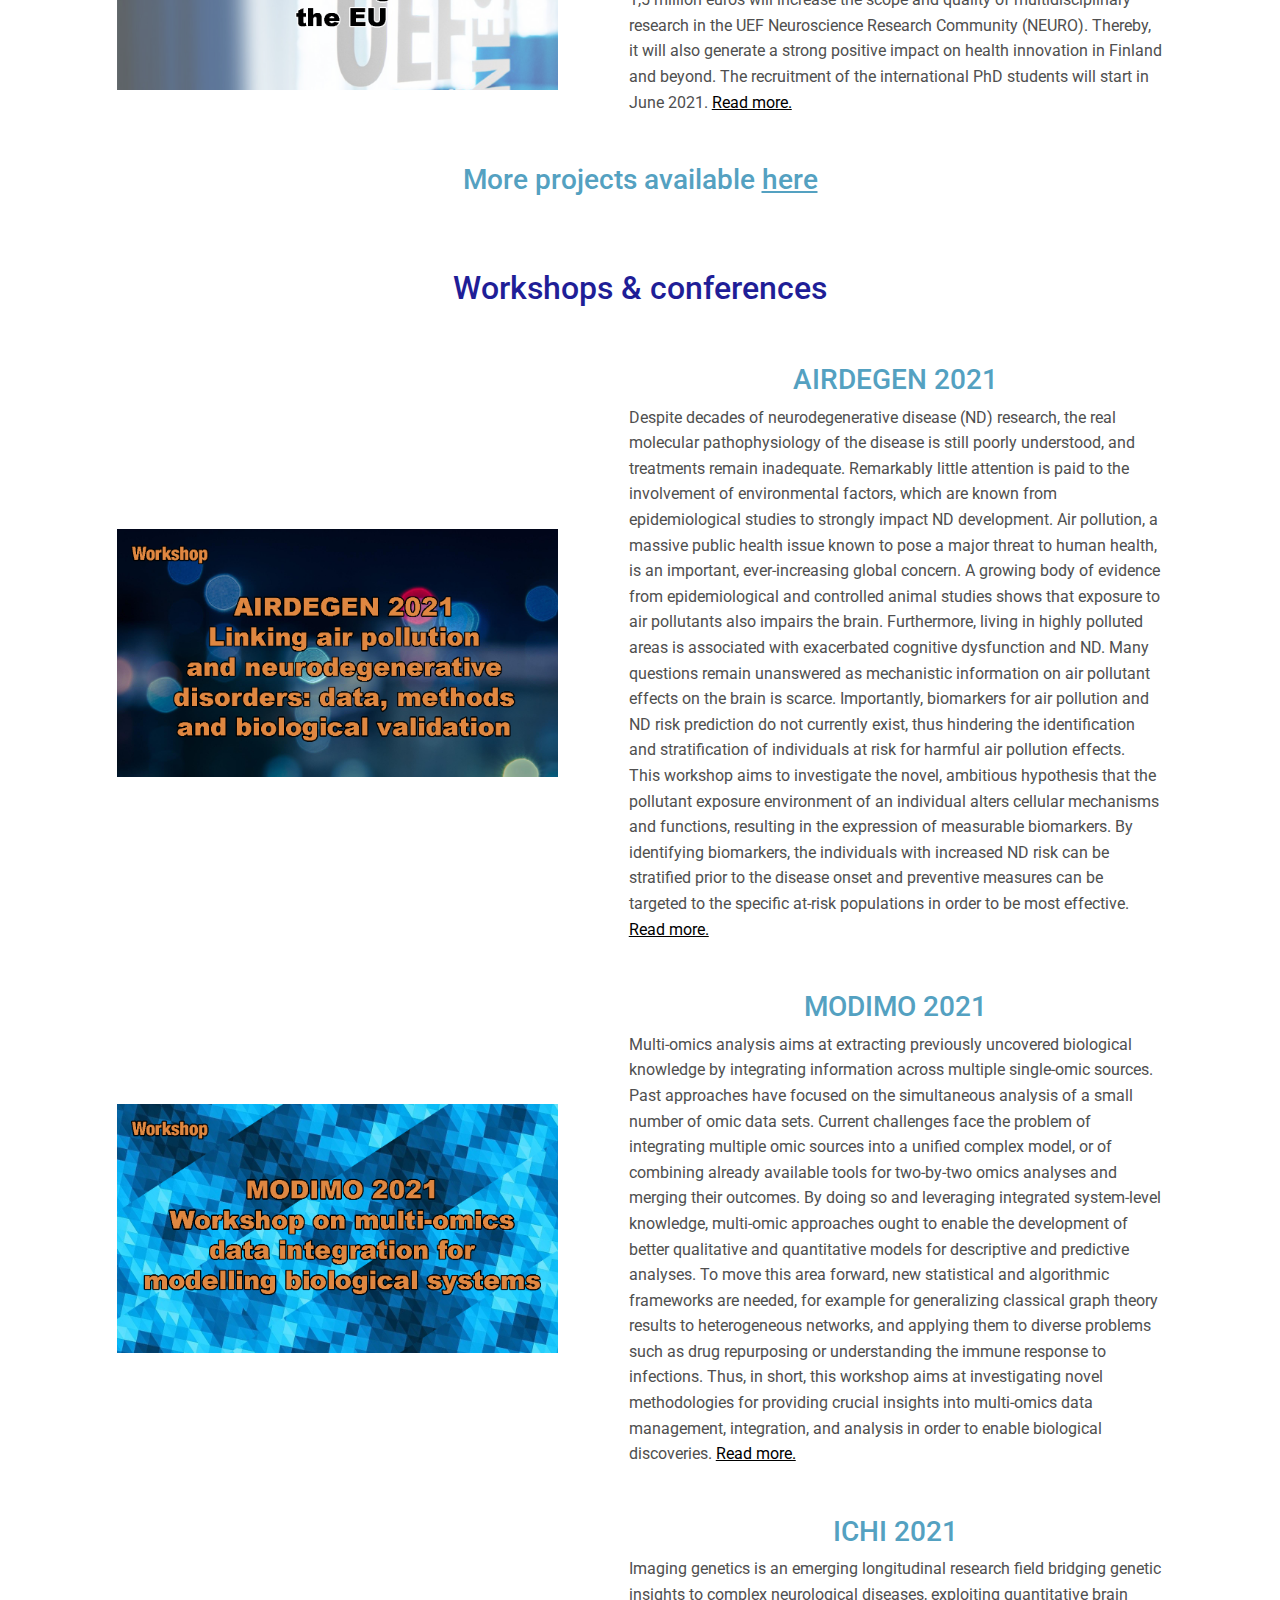
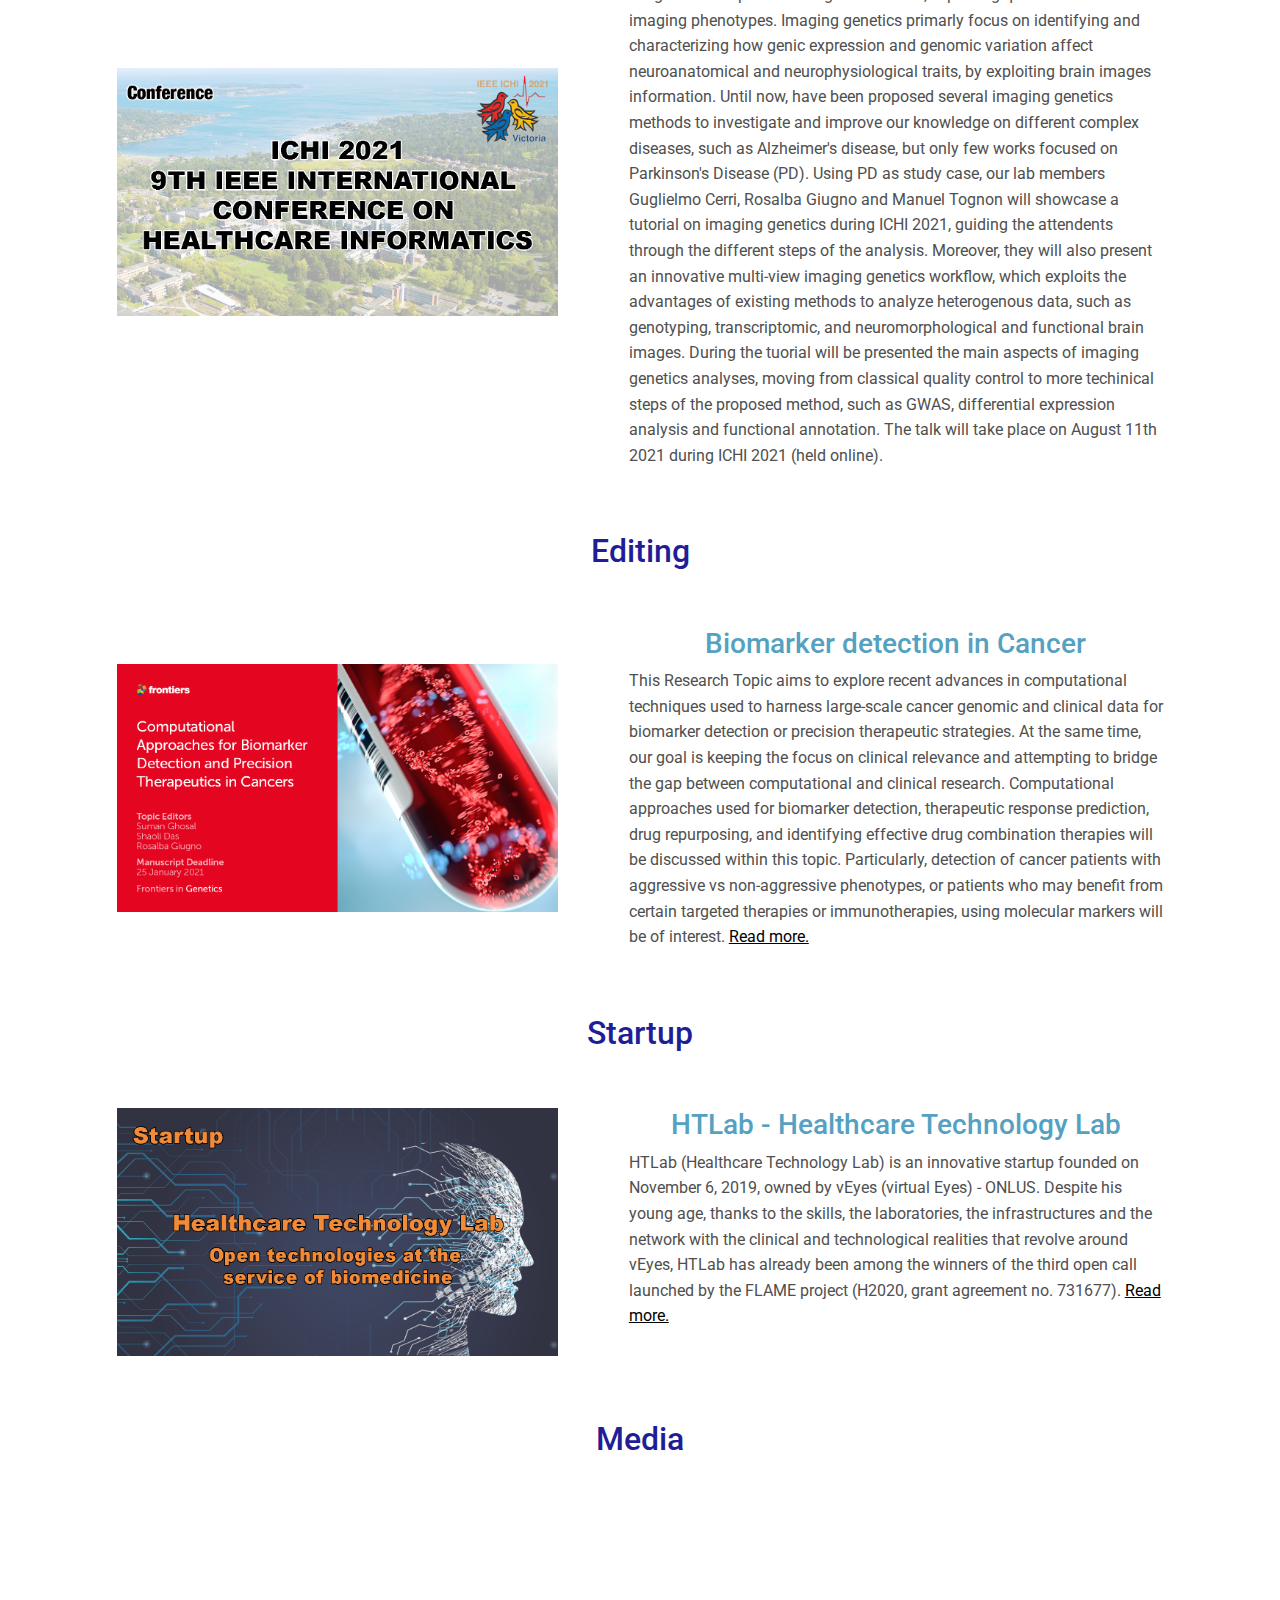
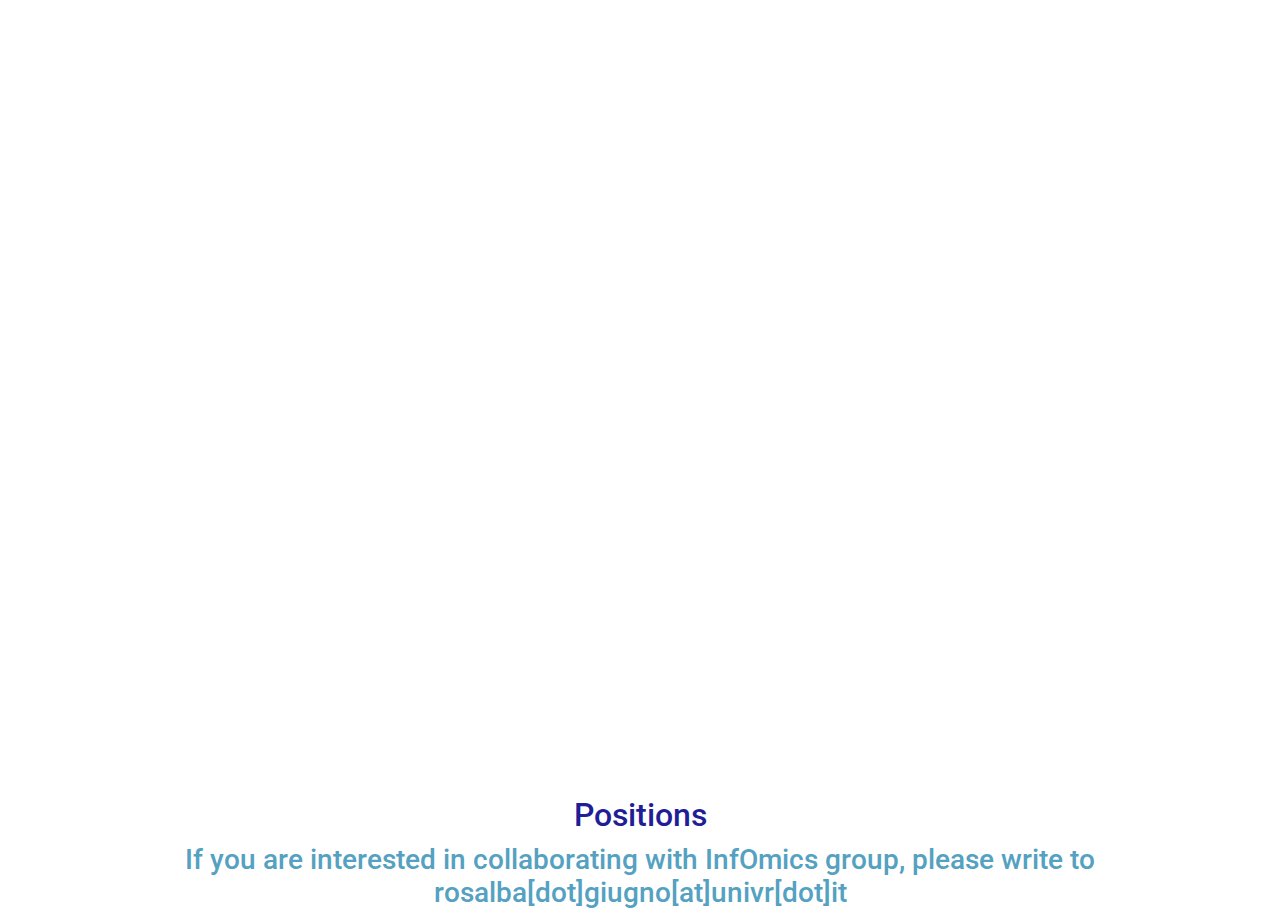
==== commit d0b95861: "add ichi 2021 (lab activities)" ====
--- a/pages/lab_activities.html
+++ b/pages/lab_activities.html
@@ -252,7 +252,25 @@
         </div>
         <div class="col-12 col-lg-6">
           <h3>ICHI 2021</h3>
-          <div></div>
+          <div>Imaging genetics is an emerging longitudinal research field bridging 
+            genetic insights to complex neurological diseases, exploiting quantitative
+            brain imaging phenotypes. Imaging genetics primarly focus on identifying
+            and characterizing how genic expression and genomic variation affect
+            neuroanatomical and neurophysiological traits, by exploiting brain images
+            information. Until now, have been proposed several imaging genetics methods 
+            to investigate and improve our knowledge on different complex diseases, such
+            as Alzheimer's disease, but only few works focused on Parkinson's Disease 
+            (PD). Using PD as study case, our lab members Guglielmo Cerri, Rosalba Giugno 
+            and Manuel Tognon will showcase a tutorial on imaging genetics during ICHI 2021,
+            guiding the attendents through the different steps of the analysis. Moreover,
+            they will also present an innovative multi-view imaging genetics workflow, 
+            which exploits the advantages of existing methods to analyze heterogenous data, 
+            such as genotyping, transcriptomic, and neuromorphological and functional brain 
+            images. During the tuorial will be presented the main aspects of imaging 
+            genetics analyses, moving from classical quality control to more techinical steps
+            of the proposed method, such as GWAS, differential expression analysis and 
+            functional annotation. The talk will take place on August 11th 2021 during ICHI 2021
+            (held online).</div>
         </div>
       </div>
       
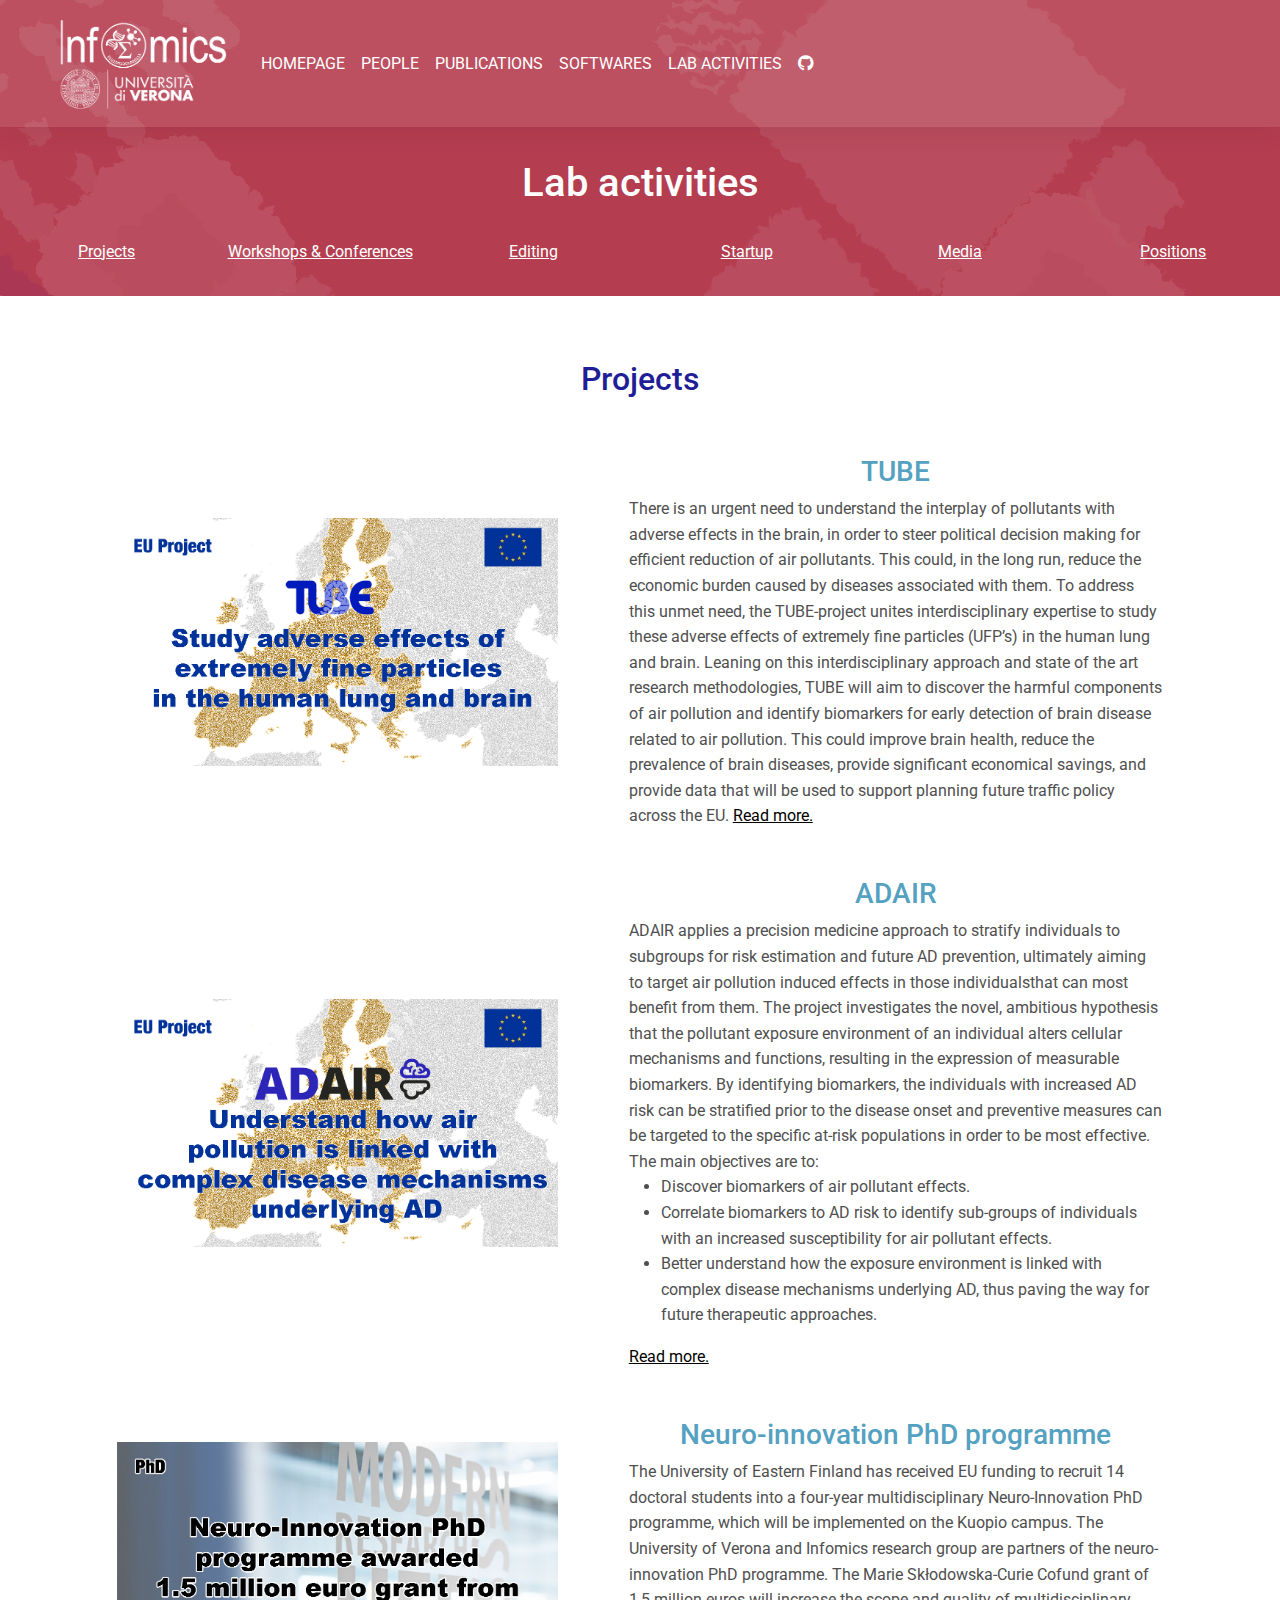
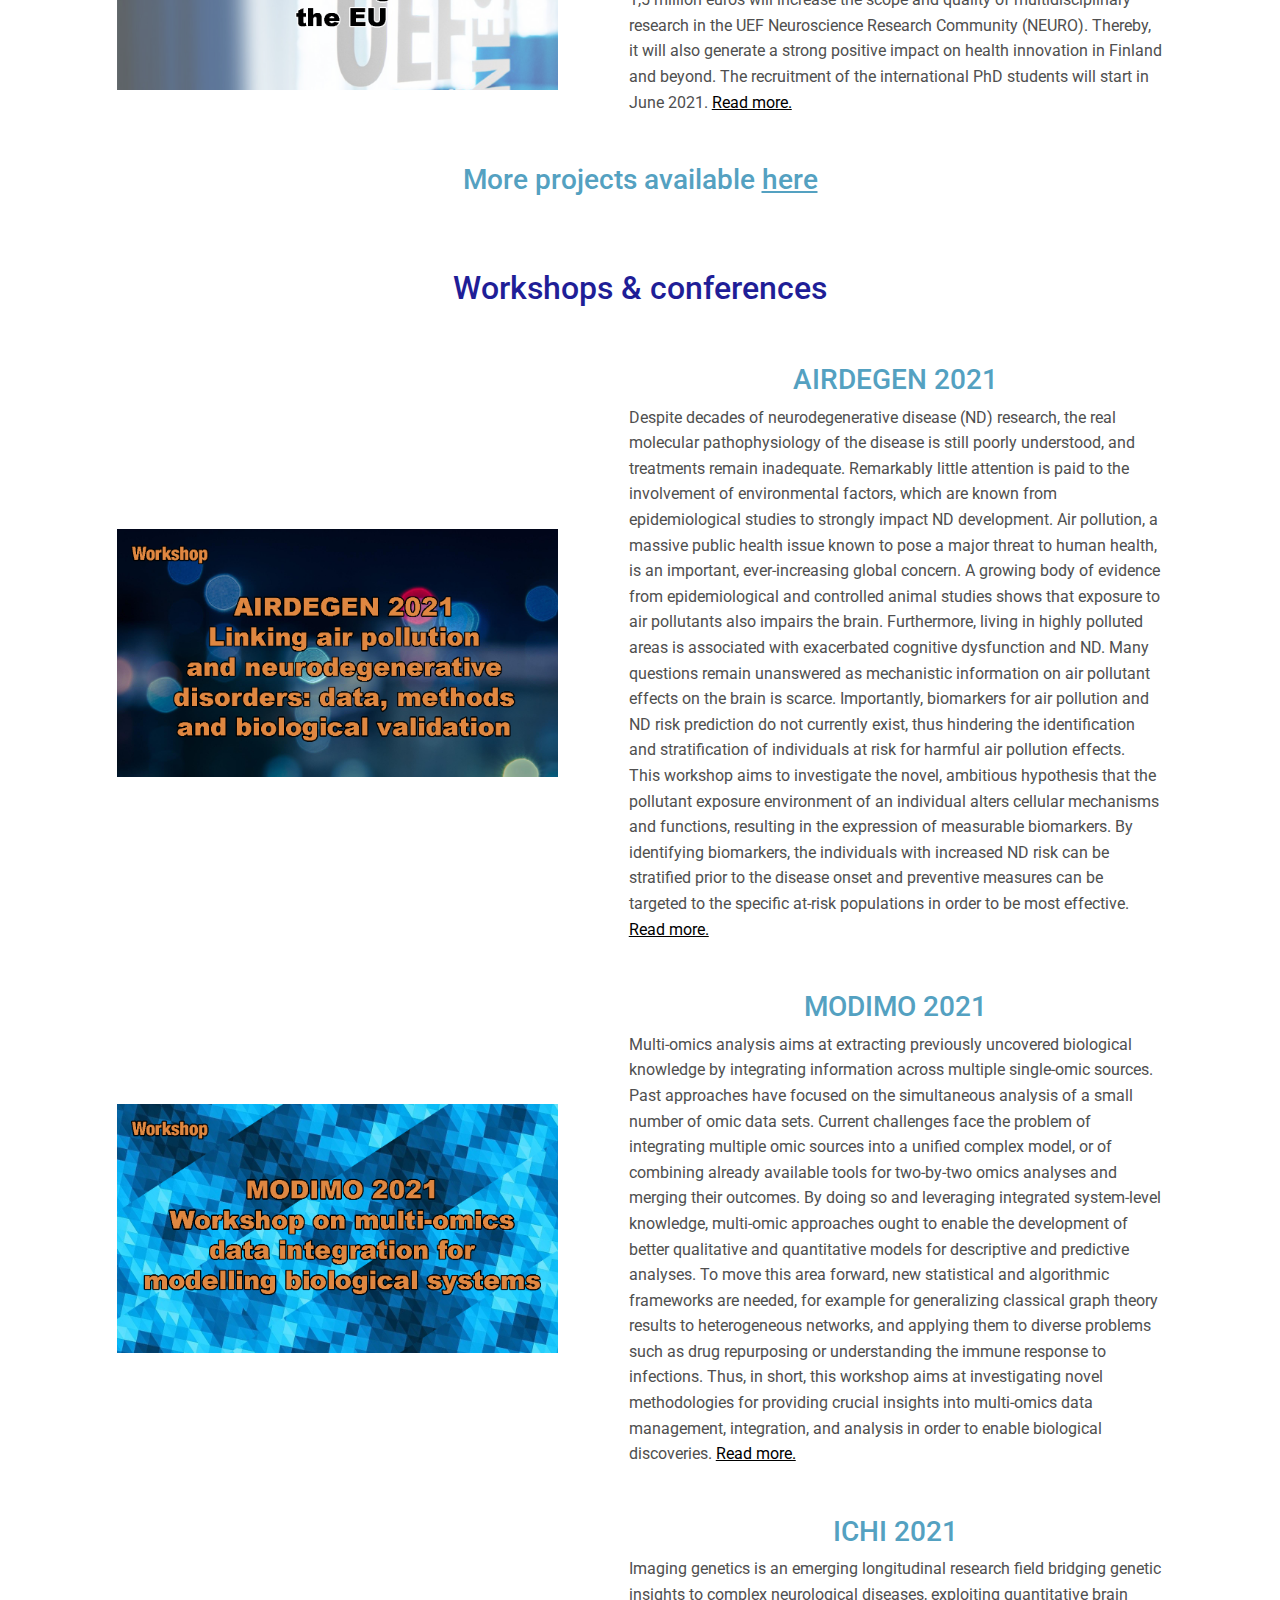
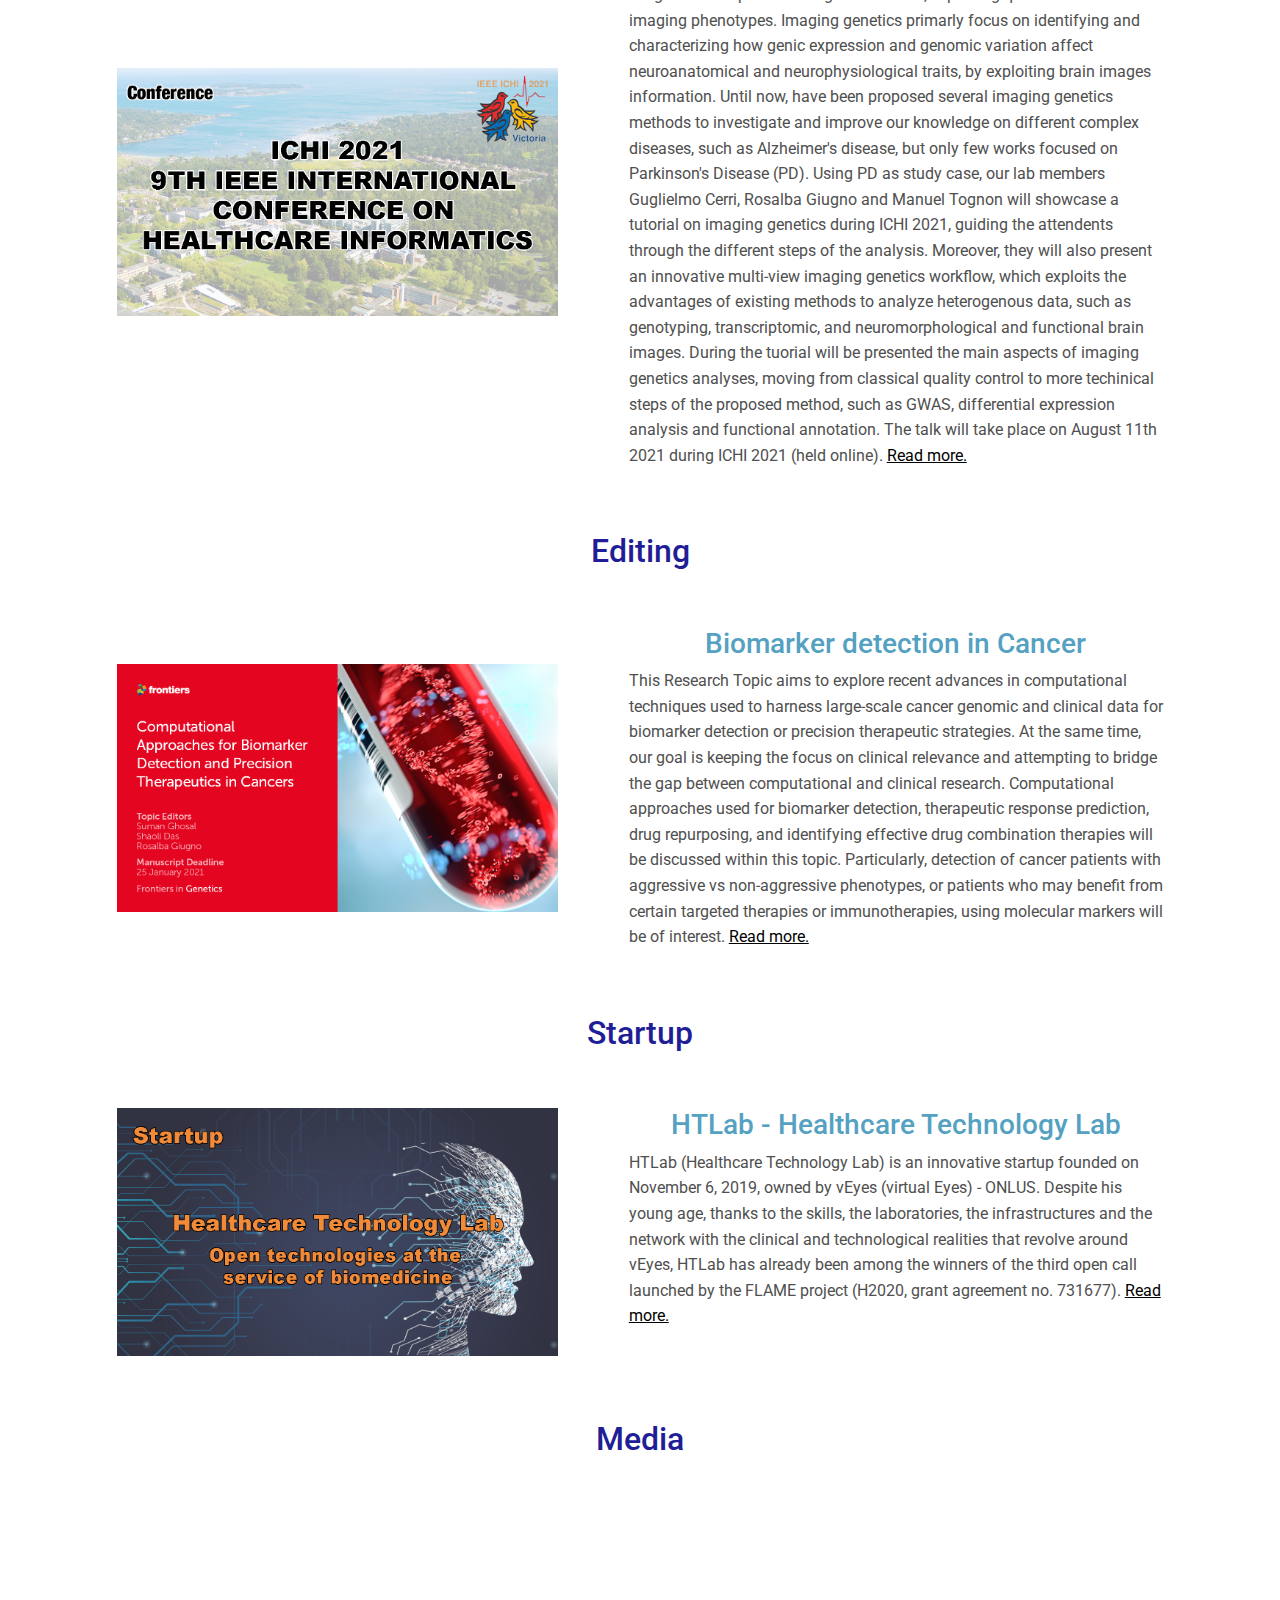
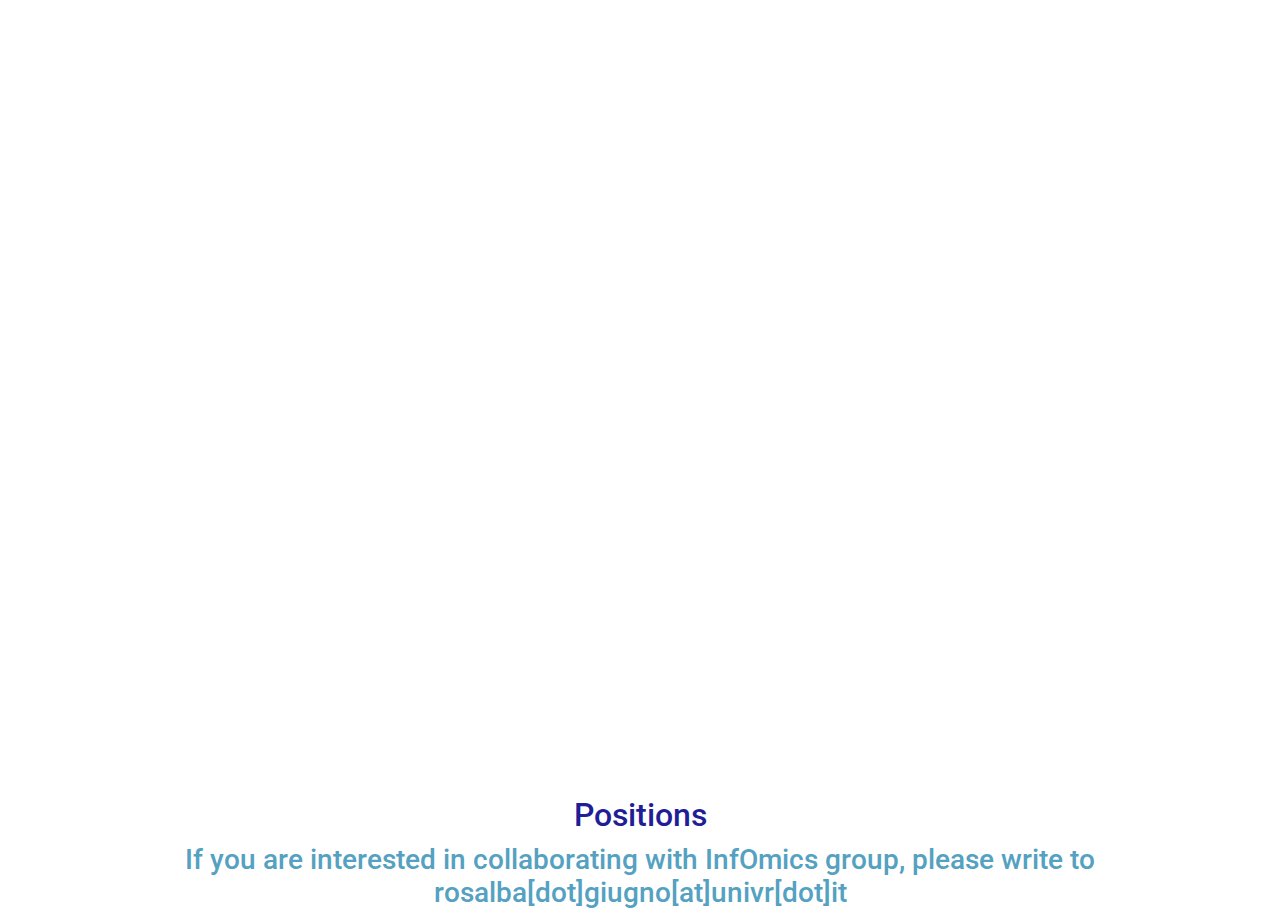
==== commit a6dc5e1c: "colors and link ichi" ====
--- a/pages/lab_activities.html
+++ b/pages/lab_activities.html
@@ -4,6 +4,7 @@
     <meta charset="UTF-8" />
     <meta name="viewport" content="width=device-width, initial-scale=1, shrink-to-fit=no" />
     <meta http-equiv="x-ua-compatible" content="ie=edge" />
+    <meta name="theme-color" content="#b53d50">
     <title>News</title>
     <link rel="icon" href="../img/homepage/logo.ico">
     <!-- Font Awesome -->
@@ -270,7 +271,8 @@
             genetics analyses, moving from classical quality control to more techinical steps
             of the proposed method, such as GWAS, differential expression analysis and 
             functional annotation. The talk will take place on August 11th 2021 during ICHI 2021
-            (held online).</div>
+            (held online). <a href="https://ichi2021.institute4hi.org/" 
+            target="_blank">Read more.</a></div>
         </div>
       </div>
       
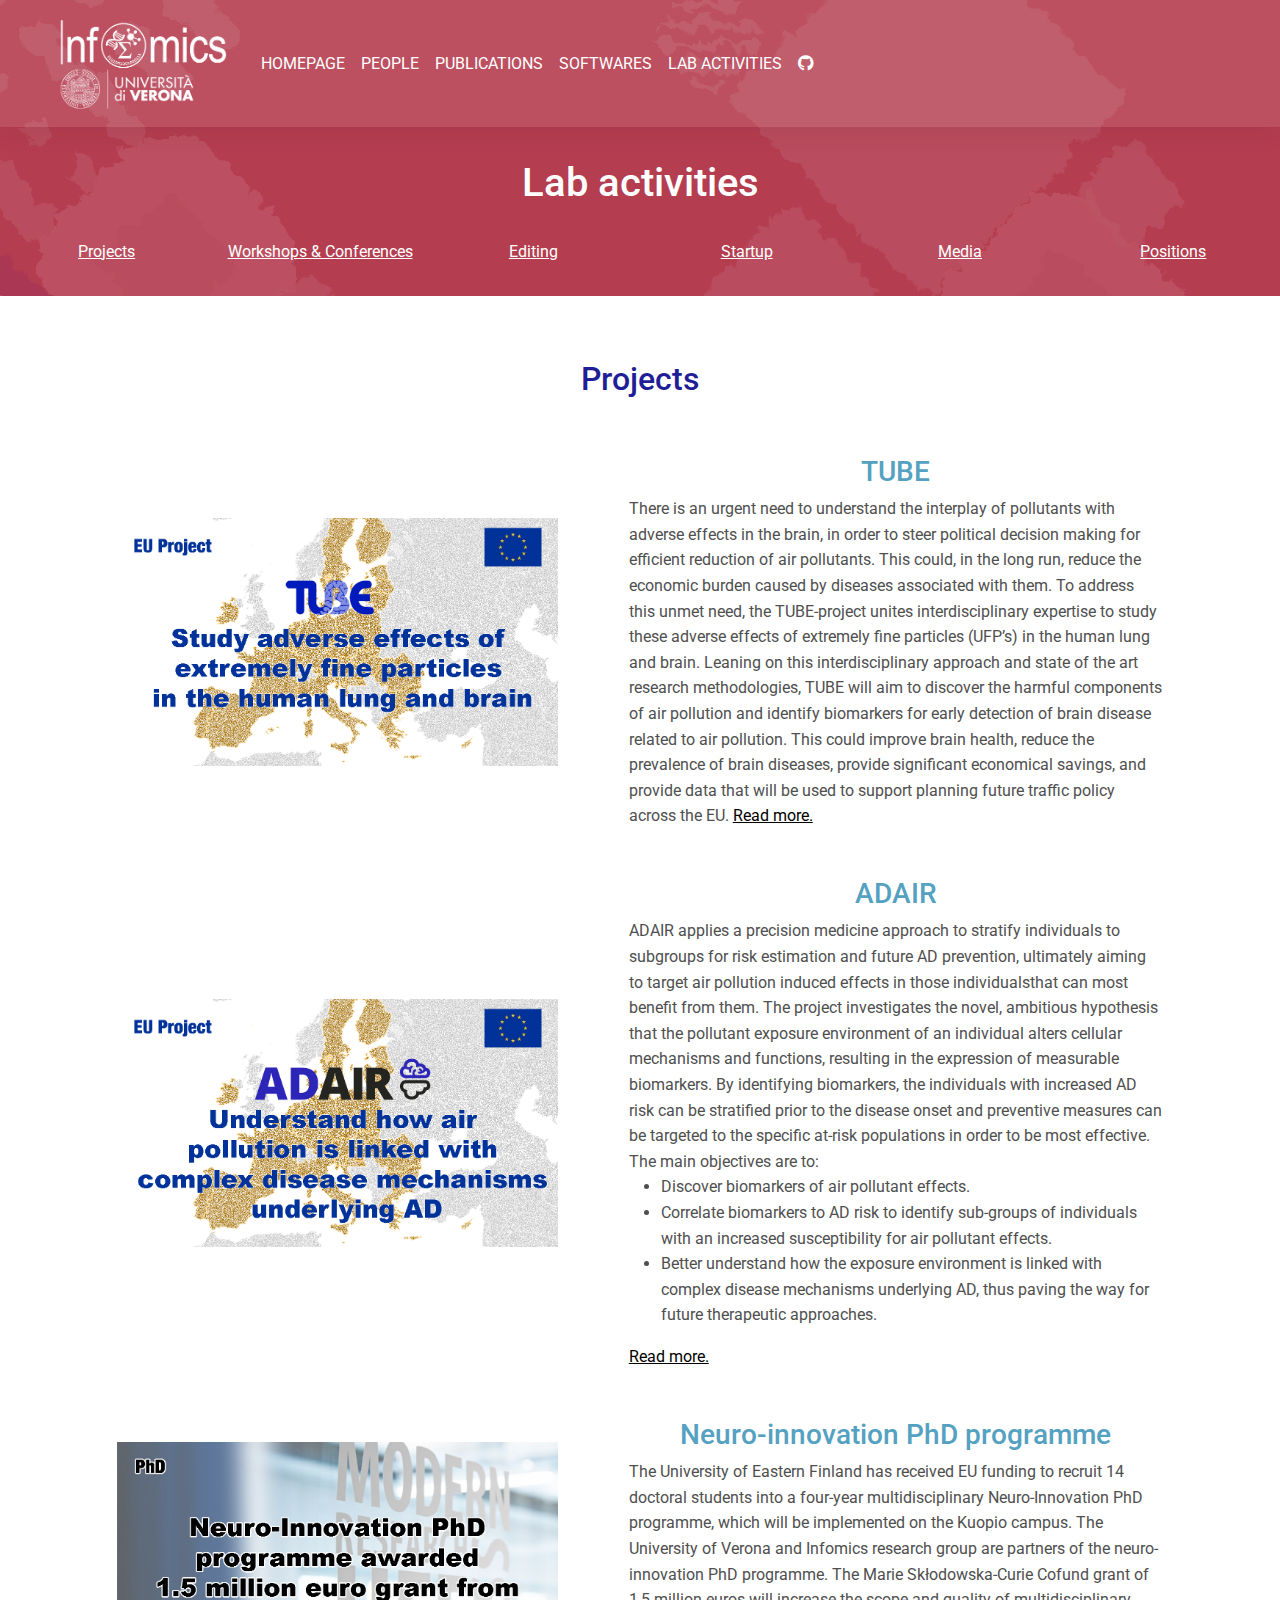
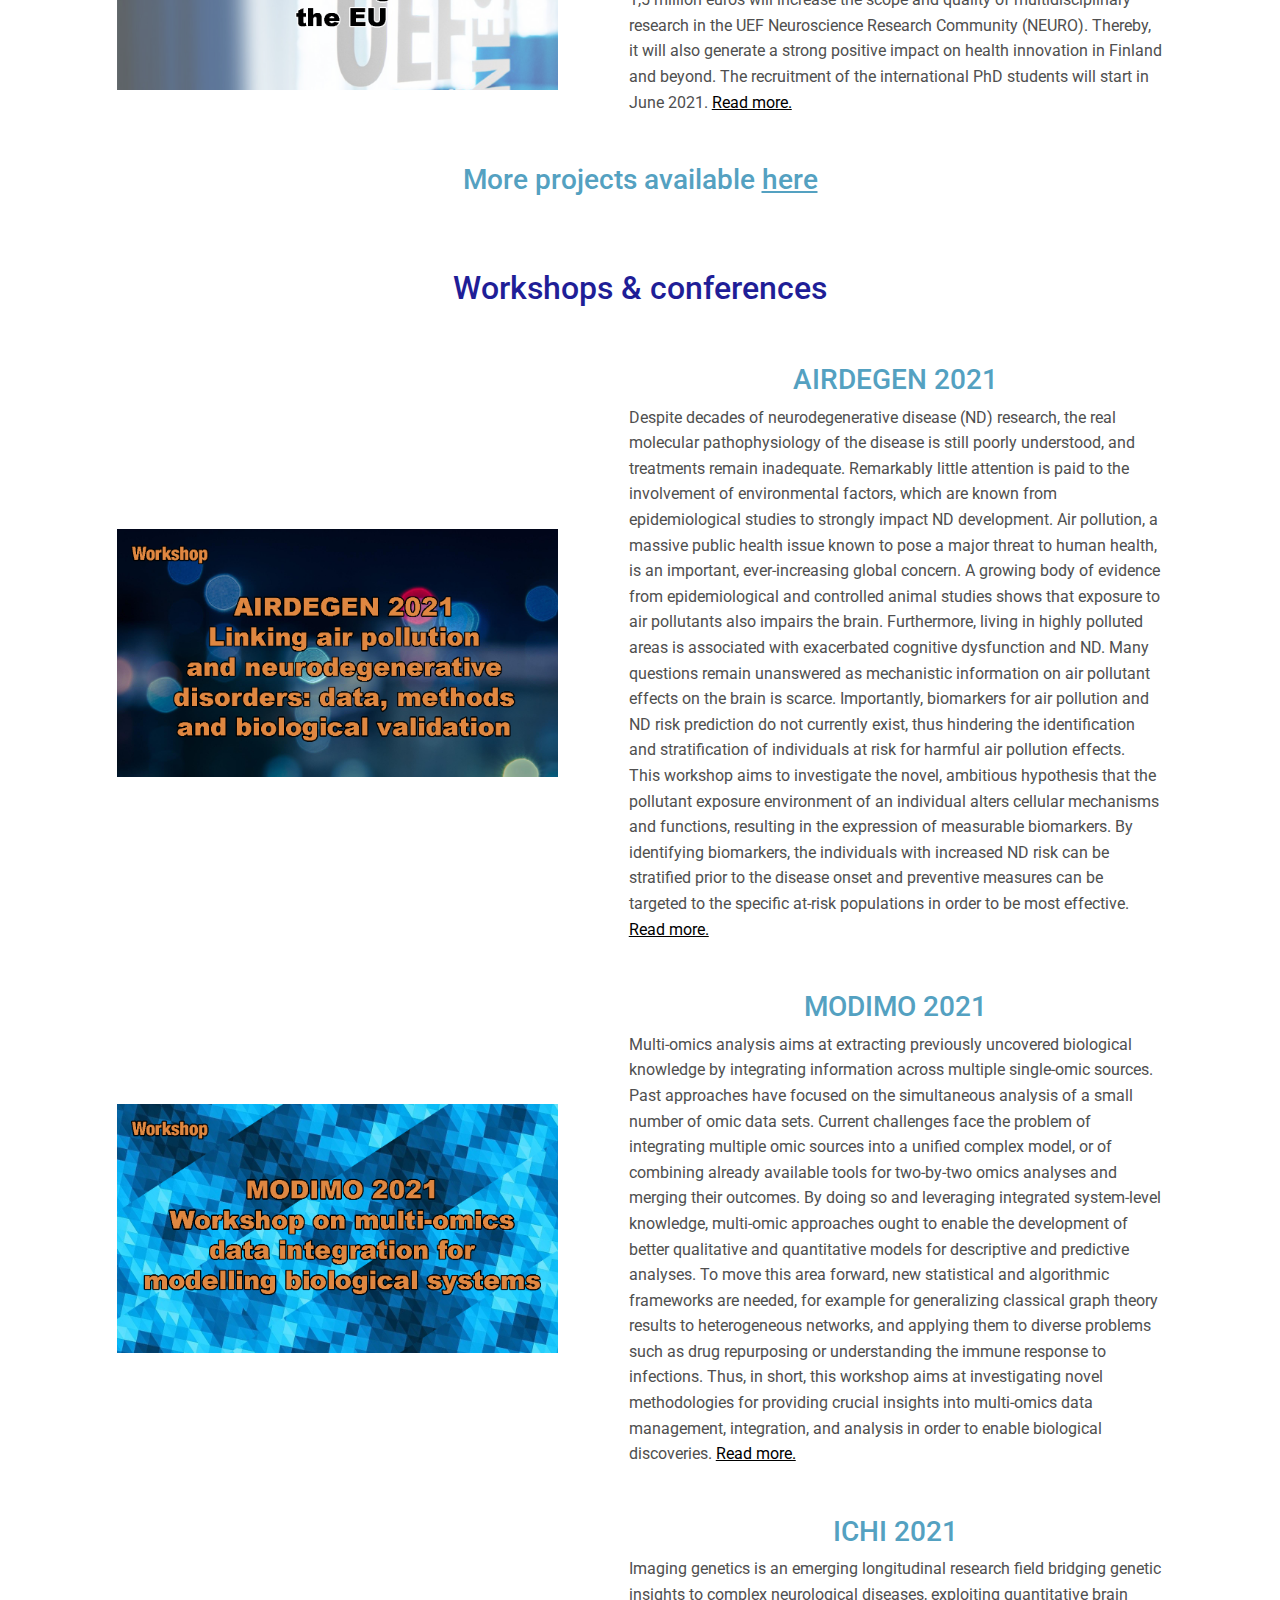
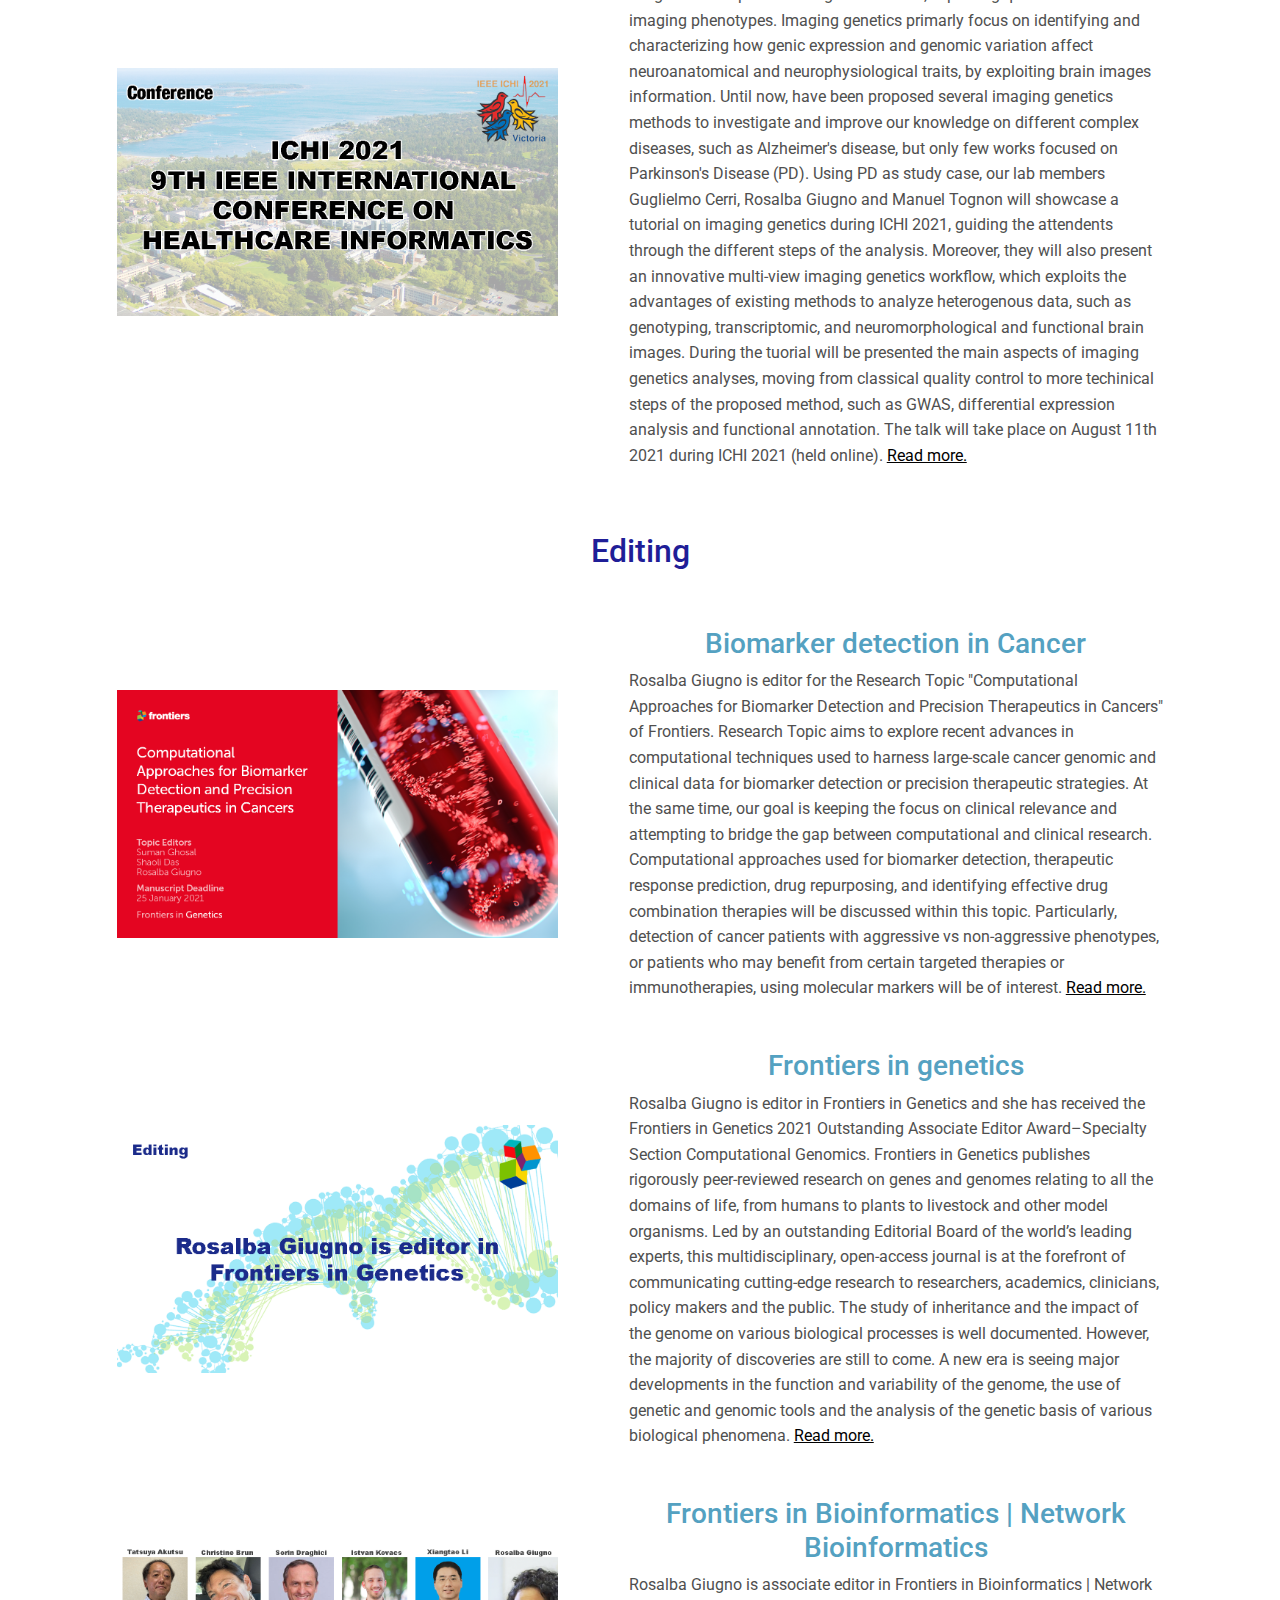
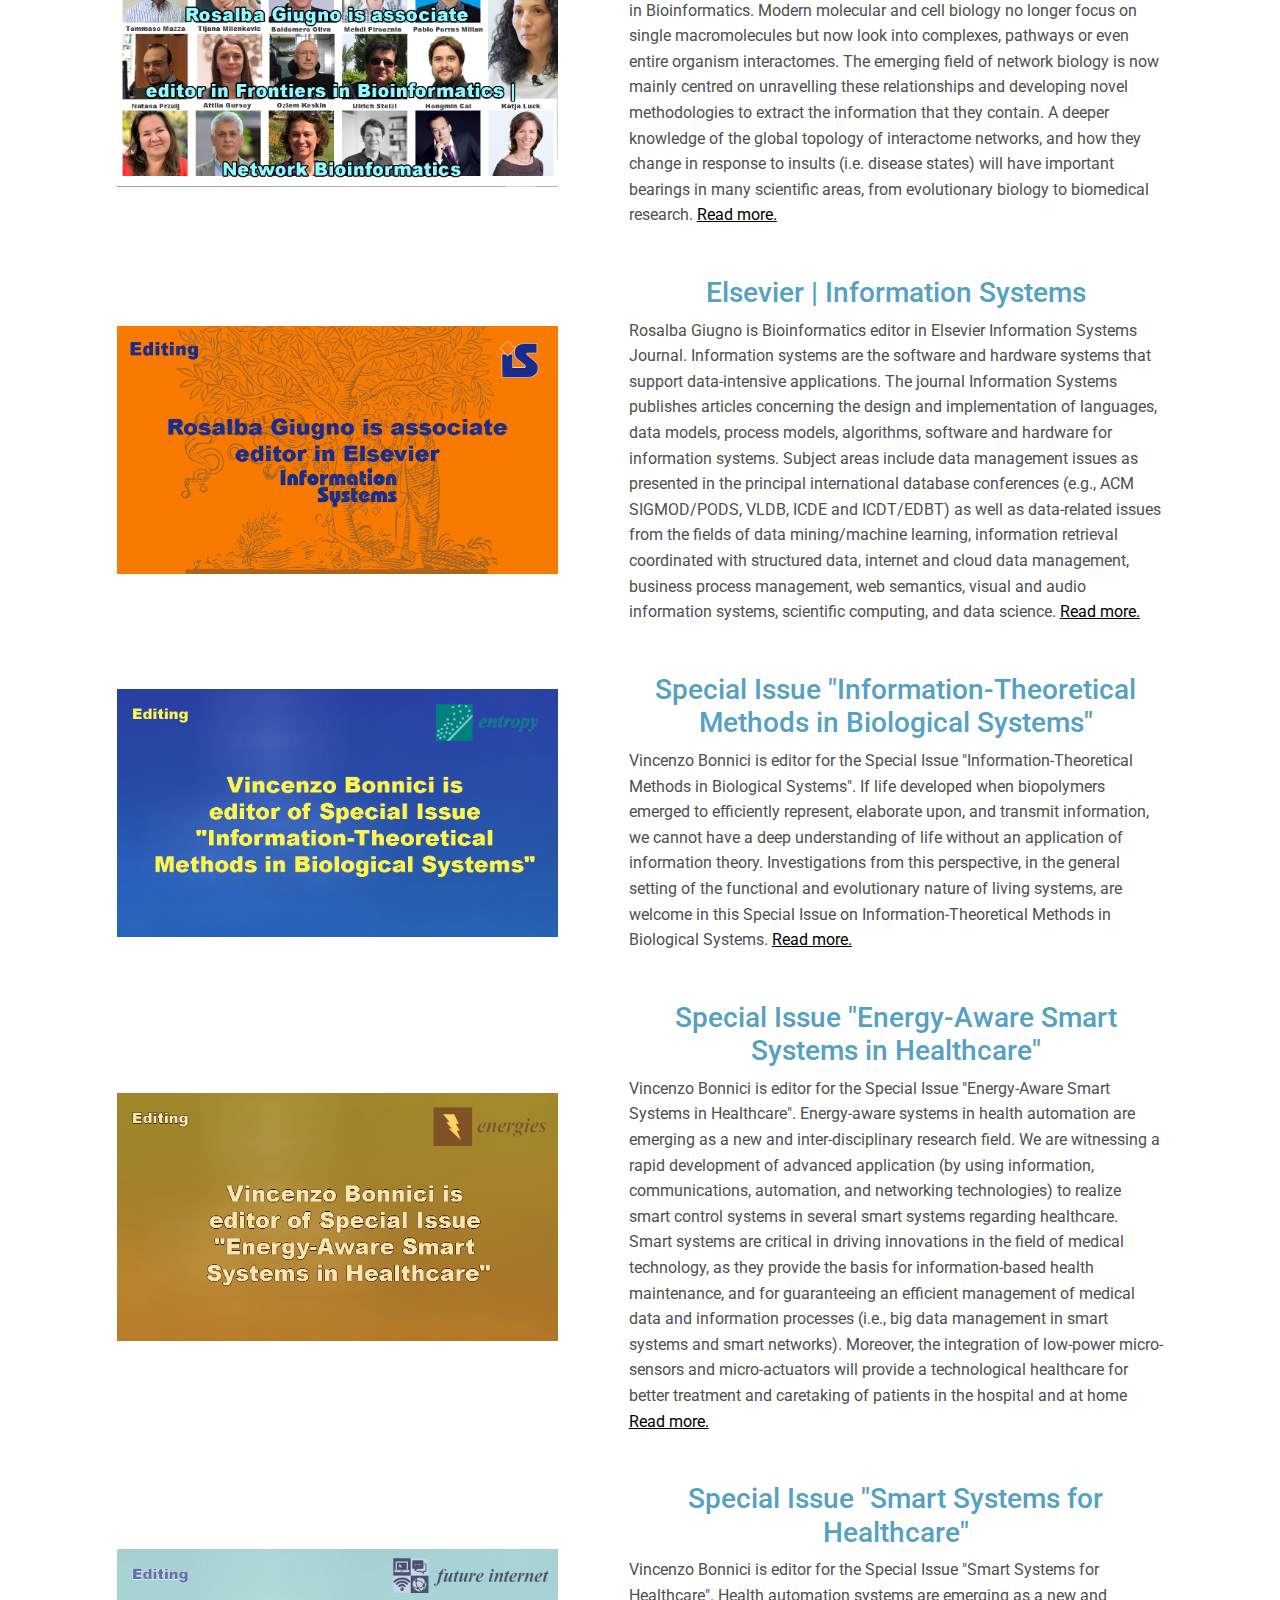
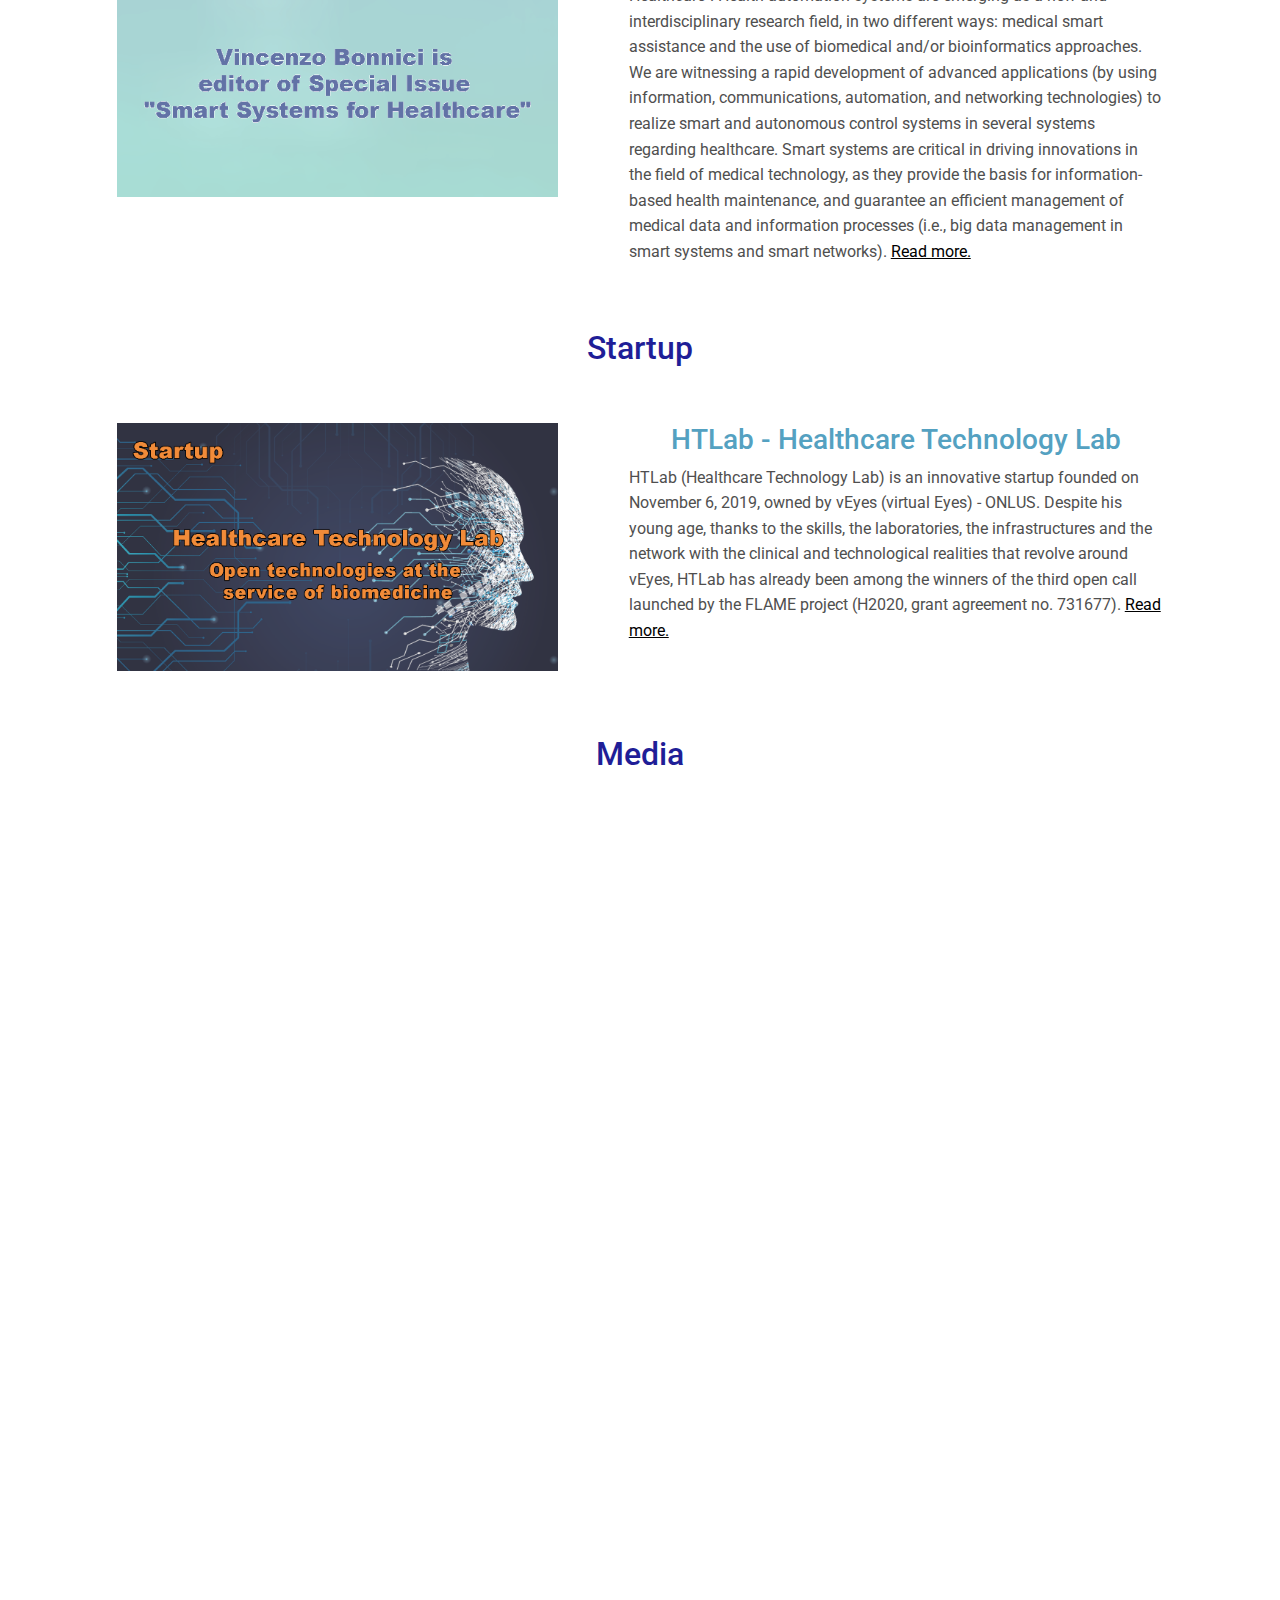
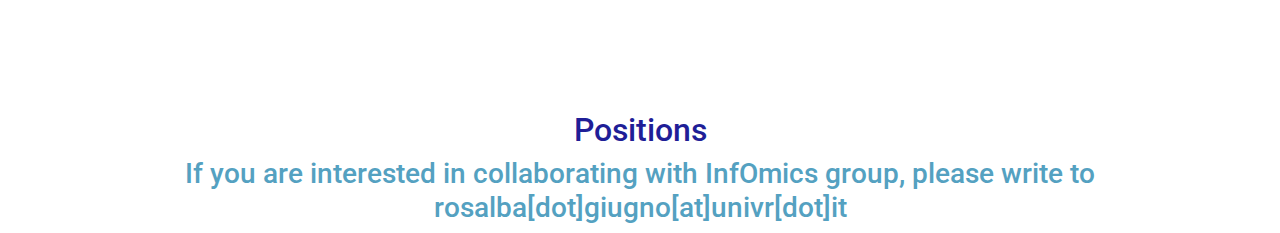
==== commit e98cbe35: "editing" ====
--- a/pages/lab_activities.html
+++ b/pages/lab_activities.html
@@ -284,7 +284,9 @@
         </div>
         <div class="col-12 col-lg-6">
           <h3>Biomarker detection in Cancer</h3>
-          <div>This Research Topic aims to explore recent advances in computational 
+          <div>Rosalba Giugno is editor for the Research Topic "Computational Approaches for Biomarker 
+            Detection and Precision Therapeutics in Cancers" of Frontiers.
+            Research Topic aims to explore recent advances in computational 
             techniques used to harness large-scale cancer genomic and clinical data 
             for biomarker detection or precision therapeutic strategies. At the 
             same time, our goal is keeping the focus on clinical relevance and 
@@ -300,6 +302,141 @@
           </div>
         </div>
       </div>
+      <div class="row">
+        <div class="col-12 col-lg-5 vertical_align">
+          <img src="../img/lab_activities/fingenetics.png"
+          alt="Frontiers in Bioinformatics image"/>
+        </div>
+        <div class="col-12 col-lg-6">
+          <h3>Frontiers in genetics</h3>
+          <div>Rosalba Giugno is editor in Frontiers in Genetics and she has 
+            received the  Frontiers in Genetics 2021 Outstanding Associate 
+            Editor Award–Specialty Section Computational Genomics.
+            Frontiers in Genetics publishes rigorously peer-reviewed research on genes 
+            and genomes relating to all the domains of life, from humans to plants to 
+            livestock and other model organisms. Led by an outstanding Editorial Board 
+            of the world’s leading experts, this multidisciplinary, open-access journal 
+            is at the forefront of communicating cutting-edge research to researchers, 
+            academics, clinicians, policy makers and the public. The study of inheritance 
+            and the impact of the genome on various biological processes is well 
+            documented. However, the majority of discoveries are still to come. 
+            A new era is seeing major developments in the function and variability 
+            of the genome, the use of genetic and genomic tools and the analysis 
+            of the genetic basis of various biological phenomena.
+            <a href="https://www.frontiersin.org/journals/genetics" 
+            target="_blank">Read more.</a>
+          </div>
+        </div>
+      </div>
+      <div class="row">
+        <div class="col-12 col-lg-5 vertical_align">
+          <img src="../img/lab_activities/frontiers.png"
+          alt="Frontiers in Bioinformatics image"/>
+        </div>
+        <div class="col-12 col-lg-6">
+          <h3>Frontiers in Bioinformatics | Network Bioinformatics</h3>
+          <div>Rosalba Giugno is associate editor in Frontiers in Bioinformatics | Network in Bioinformatics.
+            Modern molecular and cell biology no longer focus on single macromolecules 
+            but now look into complexes, pathways or even entire organism interactomes. 
+            The emerging field of network biology is now mainly centred on unravelling 
+            these relationships and developing novel methodologies to extract the 
+            information that they contain. A deeper knowledge of the global topology 
+            of interactome networks, and how they change in response to insults (i.e. 
+            disease states) will have important bearings in many scientific areas, 
+            from evolutionary biology to biomedical research.
+            <a href="https://www.frontiersin.org/journals/bioinformatics/sections/network-bioinformatics#editorial-board" 
+            target="_blank">Read more.</a>
+          </div>
+        </div>
+      </div>
+      <div class="row">
+        <div class="col-12 col-lg-5 vertical_align">
+          <img src="../img/lab_activities/elsevier.png"
+          alt="Elsevier | Information Systems image"/>
+        </div>
+        <div class="col-12 col-lg-6">
+          <h3>Elsevier | Information Systems</h3>
+          <div>Rosalba Giugno is Bioinformatics editor in Elsevier Information Systems Journal.
+            Information systems are the software and hardware systems that support 
+            data-intensive applications. The journal Information Systems publishes 
+            articles concerning the design and implementation of languages, data models, 
+            process models, algorithms, software and hardware for information systems.
+            Subject areas include data management issues as presented in the principal 
+            international database conferences (e.g., ACM SIGMOD/PODS, VLDB, ICDE and 
+            ICDT/EDBT) as well as data-related issues from the fields of data mining/machine 
+            learning, information retrieval coordinated with structured data, internet and 
+            cloud data management, business process management, web semantics, visual and 
+            audio information systems, scientific computing, and data science. 
+            <a href="https://www.journals.elsevier.com/information-systems" 
+            target="_blank">Read more.</a>
+          </div>
+        </div>
+      </div>
+      <div class="row">
+        <div class="col-12 col-lg-5 vertical_align">
+          <img src="../img/lab_activities/theo_methods.png"
+          alt="Information-Theoretical Methods in Biological Systems image"/>
+        </div>
+        <div class="col-12 col-lg-6">
+          <h3>Special Issue "Information-Theoretical Methods in Biological Systems"</h3>
+          <div>Vincenzo Bonnici is editor for the Special Issue "Information-Theoretical 
+            Methods in Biological Systems". If life developed when biopolymers emerged to 
+            efficiently represent, elaborate upon, and transmit information, we 
+            cannot have a deep understanding of life without an application of 
+            information theory. Investigations from this perspective, in the 
+            general setting of the functional and evolutionary nature of living systems, 
+            are welcome in this Special Issue on Information-Theoretical Methods in Biological Systems.
+            <a href="https://www.mdpi.com/journal/entropy/special_issues/inf_Bio" 
+            target="_blank">Read more.</a>
+          </div>
+        </div>
+      </div>
+      <div class="row">
+        <div class="col-12 col-lg-5 vertical_align">
+          <img src="../img/lab_activities/energy.png"
+          alt="Energy-Aware Smart Systems image"/>
+        </div>
+        <div class="col-12 col-lg-6">
+          <h3>Special Issue "Energy-Aware Smart Systems in Healthcare"</h3>
+          <div>Vincenzo Bonnici is editor for the Special Issue 
+            "Energy-Aware Smart Systems in Healthcare".
+            Energy-aware systems in health automation are emerging as a new and inter-disciplinary 
+            research field. We are witnessing a rapid development of advanced application 
+            (by using information, communications, automation, and networking technologies) 
+            to realize smart control systems in several smart systems regarding healthcare. 
+            Smart systems are critical in driving innovations in the field of medical technology, 
+            as they provide the basis for information-based health maintenance, and for 
+            guaranteeing an efficient management of medical data and information processes 
+            (i.e., big data management in smart systems and smart networks). Moreover, the 
+            integration of low-power micro-sensors and micro-actuators will provide a technological 
+            healthcare for better treatment and caretaking of patients in the hospital and at home
+            <a href="https://www.mdpi.com/journal/energies/special_issues/Energy_Aware_Smart-Systems" 
+            target="_blank">Read more.</a>
+          </div>
+        </div>
+      </div>
+      <div class="row">
+        <div class="col-12 col-lg-5 vertical_align">
+          <img src="../img/lab_activities/smart_sys.png"
+          alt="Smart Systems for Healthcare image"/>
+        </div>
+        <div class="col-12 col-lg-6">
+          <h3>Special Issue "Smart Systems for Healthcare"</h3>
+          <div>Vincenzo Bonnici is editor for the Special Issue "Smart Systems for Healthcare".
+            Health automation systems are emerging as a new and interdisciplinary research field, 
+            in two different ways: medical smart assistance and the use of biomedical and/or 
+            bioinformatics approaches. We are witnessing a rapid development of advanced applications 
+            (by using information, communications, automation, and networking technologies) to 
+            realize smart and autonomous control systems in several systems regarding healthcare. 
+            Smart systems are critical in driving innovations in the field of medical technology, 
+            as they provide the basis for information-based health maintenance, and guarantee an 
+            efficient management of medical data and information processes (i.e., big data management 
+            in smart systems and smart networks).
+            <a href="https://www.mdpi.com/journal/futureinternet/special_issues/SS_Healthcare" 
+            target="_blank">Read more.</a>
+          </div>
+        </div>
+      </div>
 
       <h2 id="startup">Startup</h2>
       <div class="row">
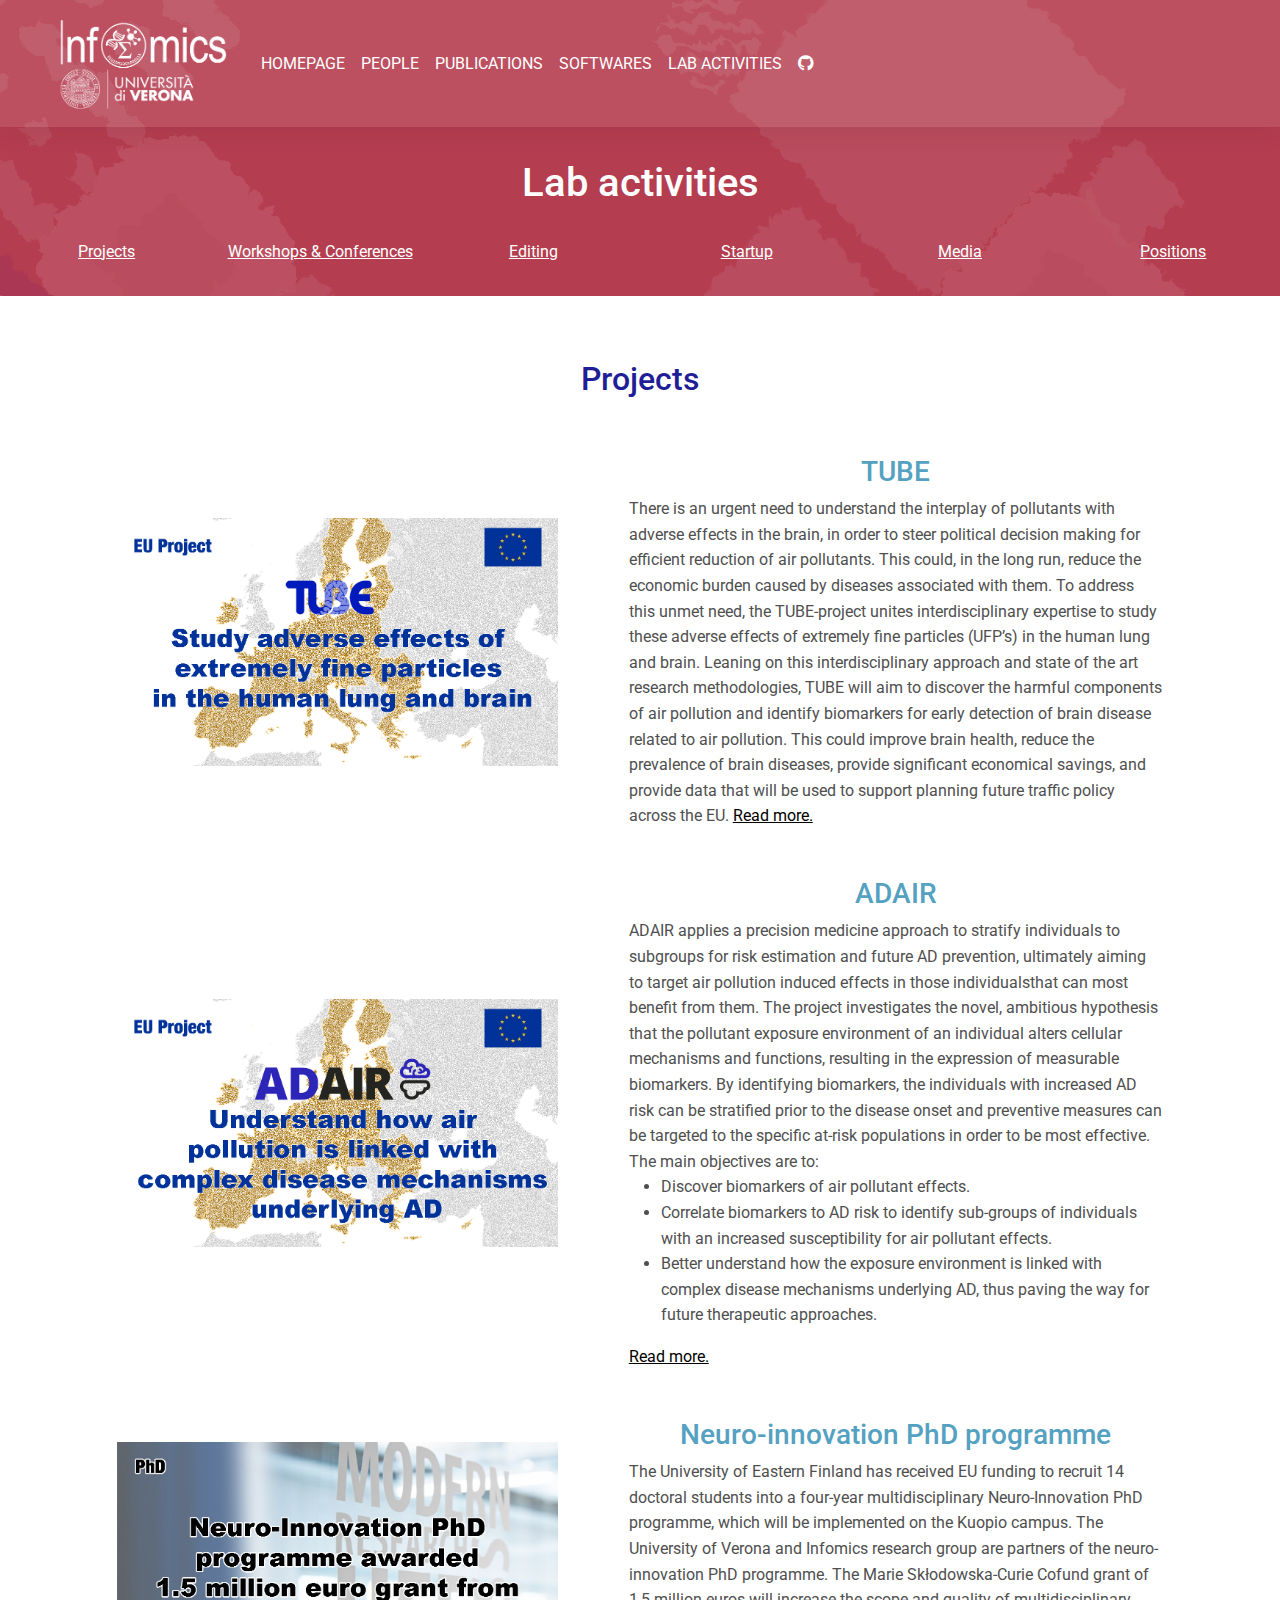
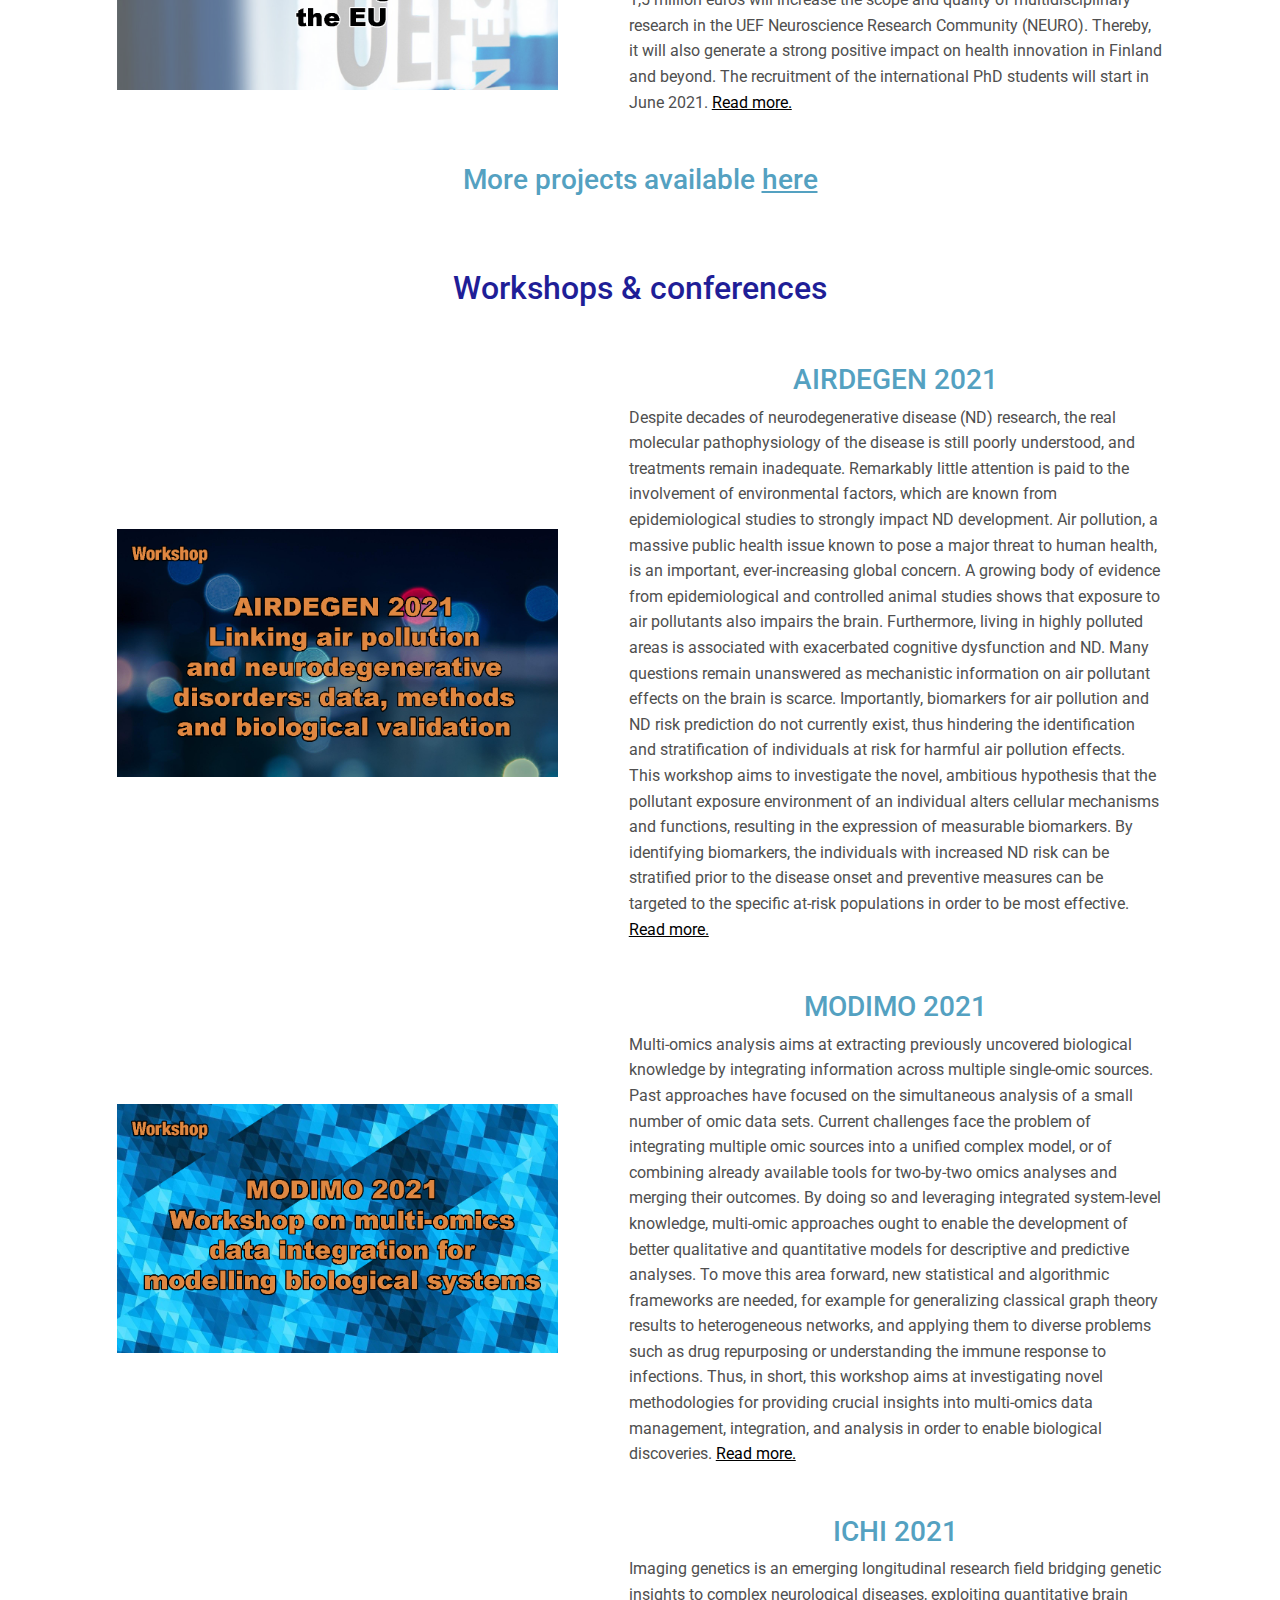
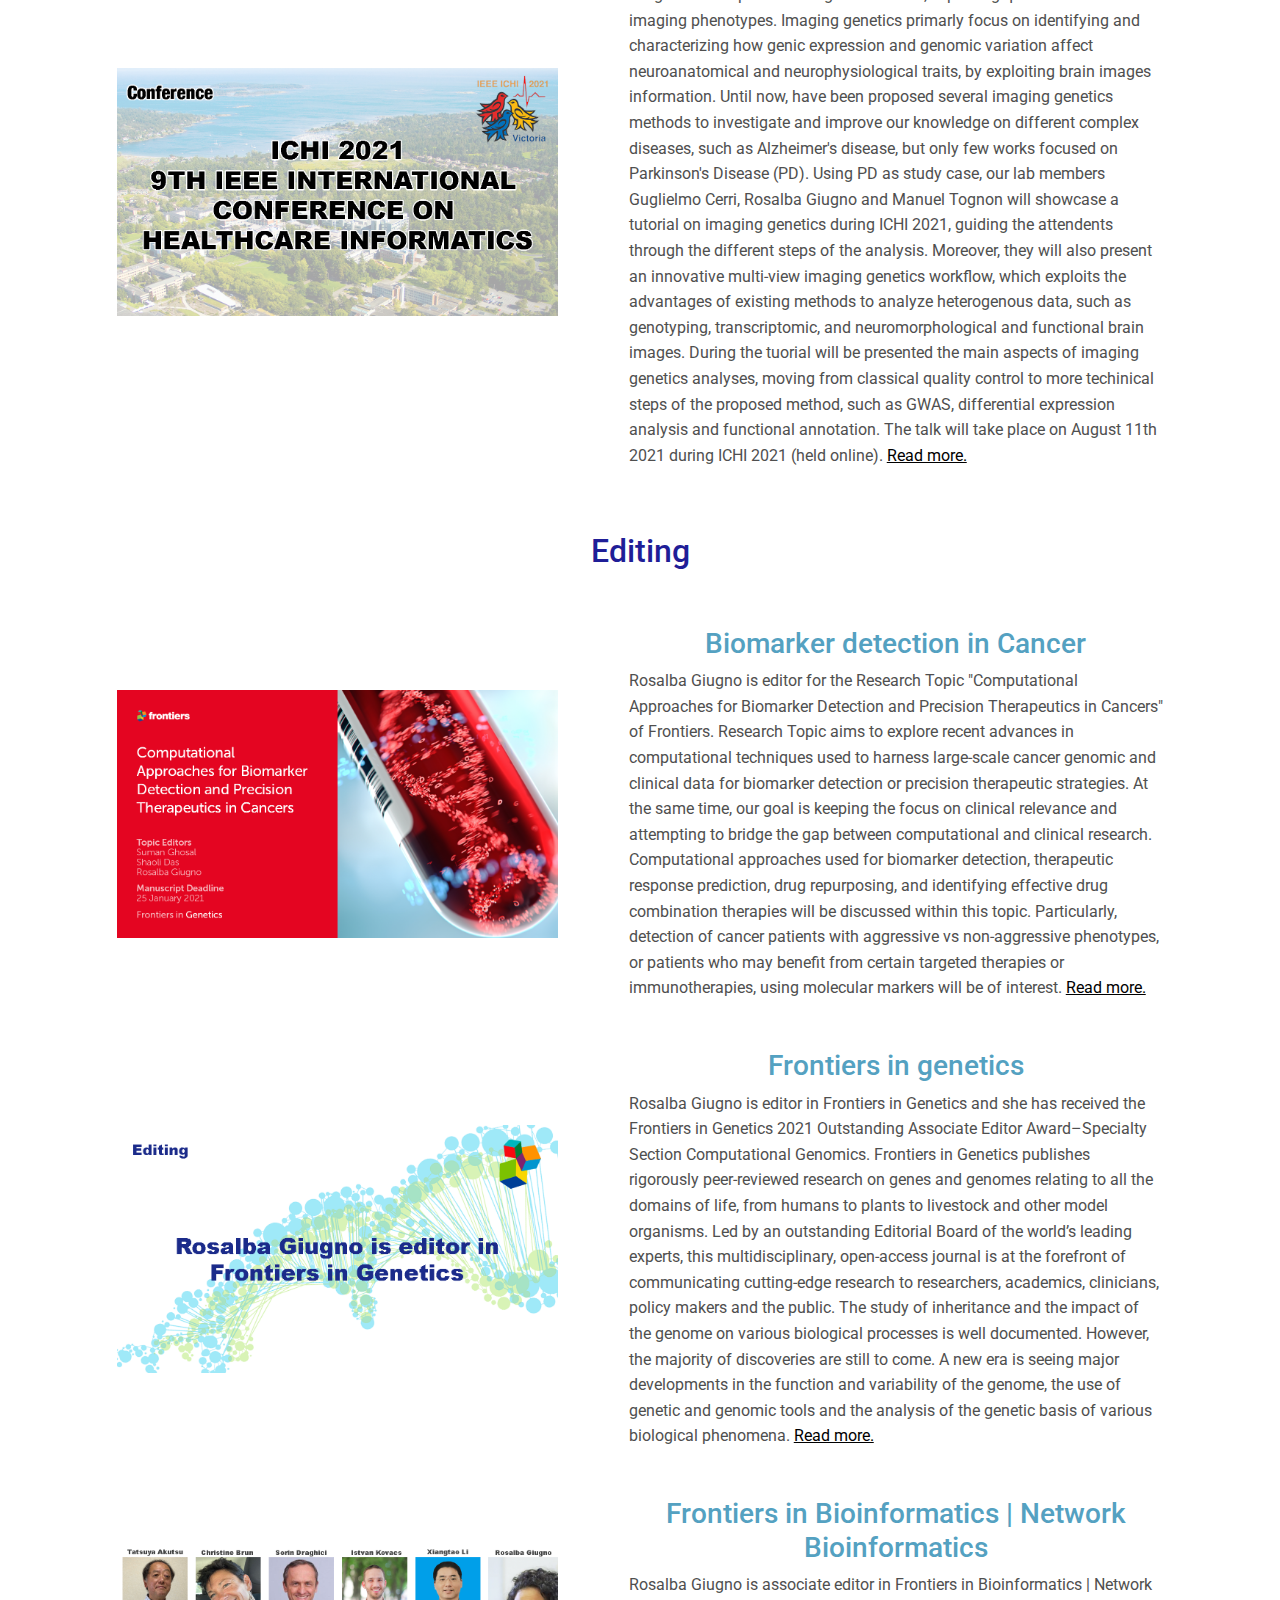
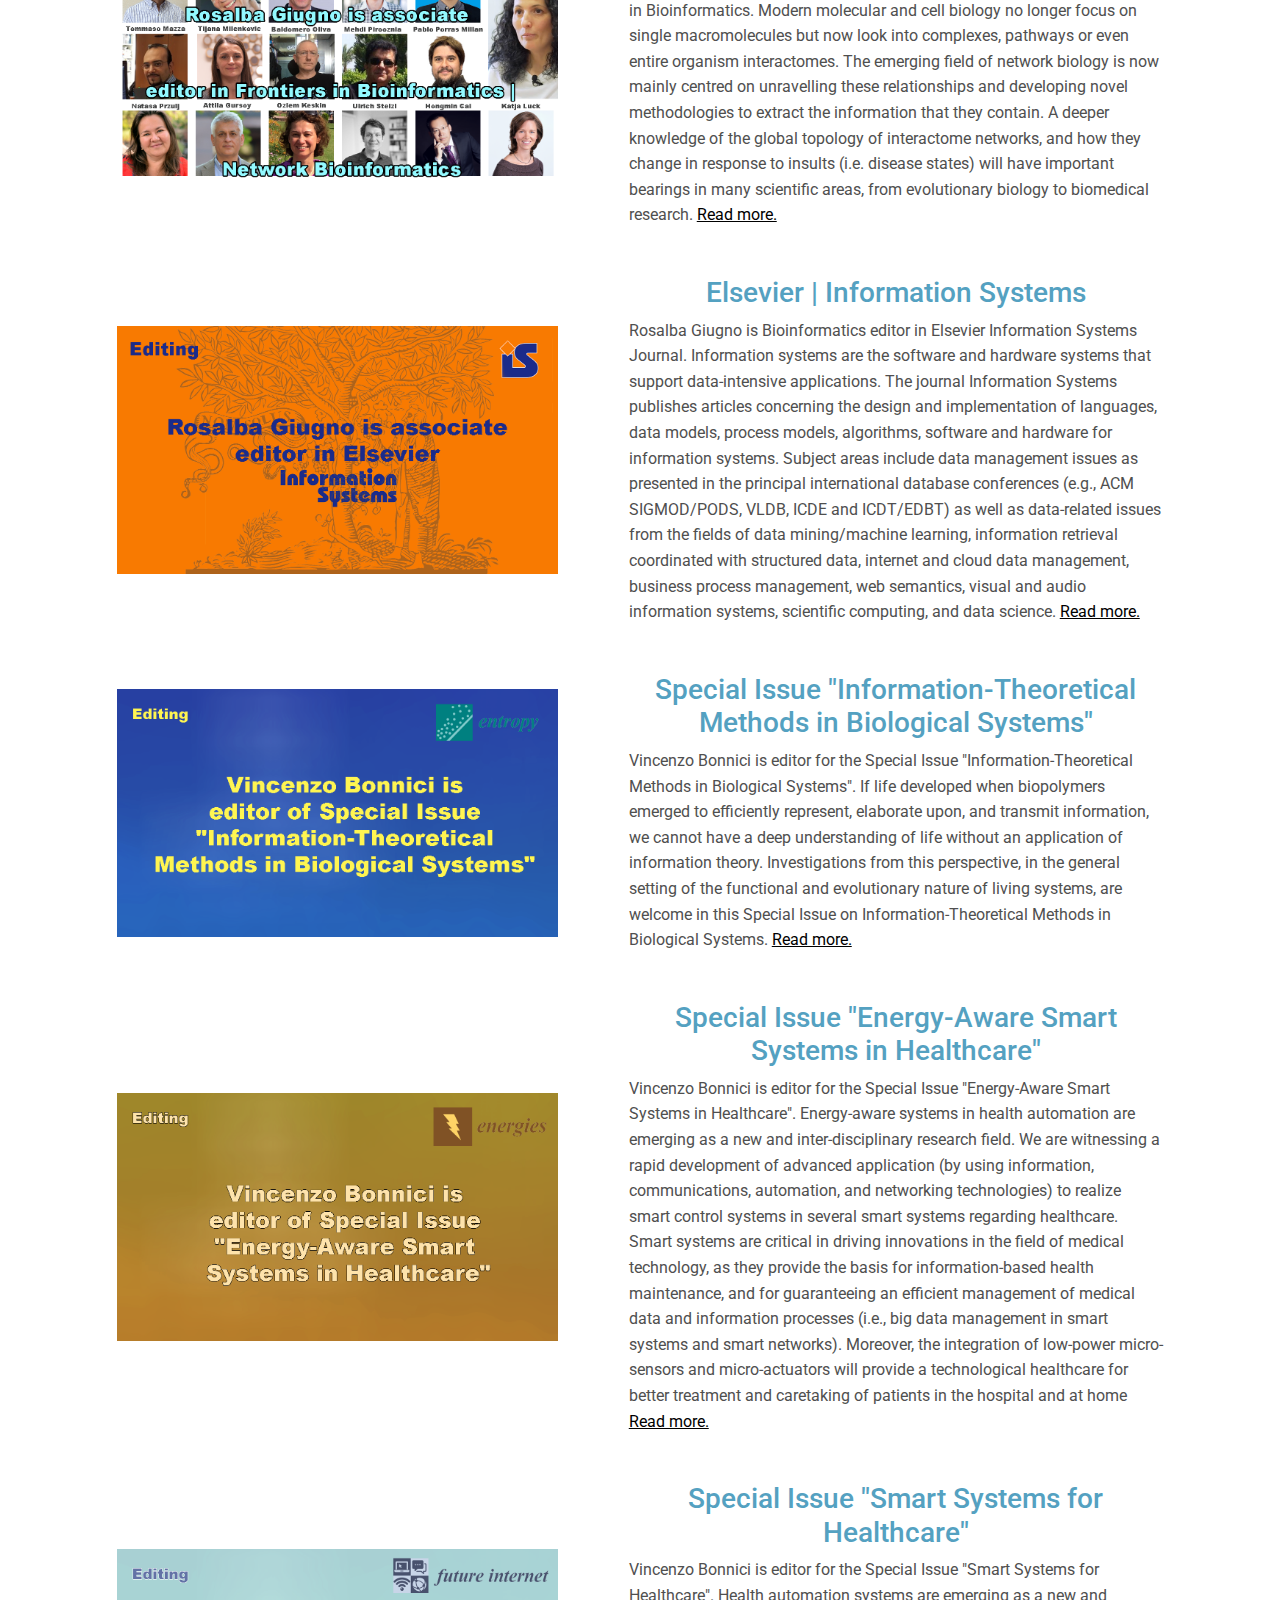
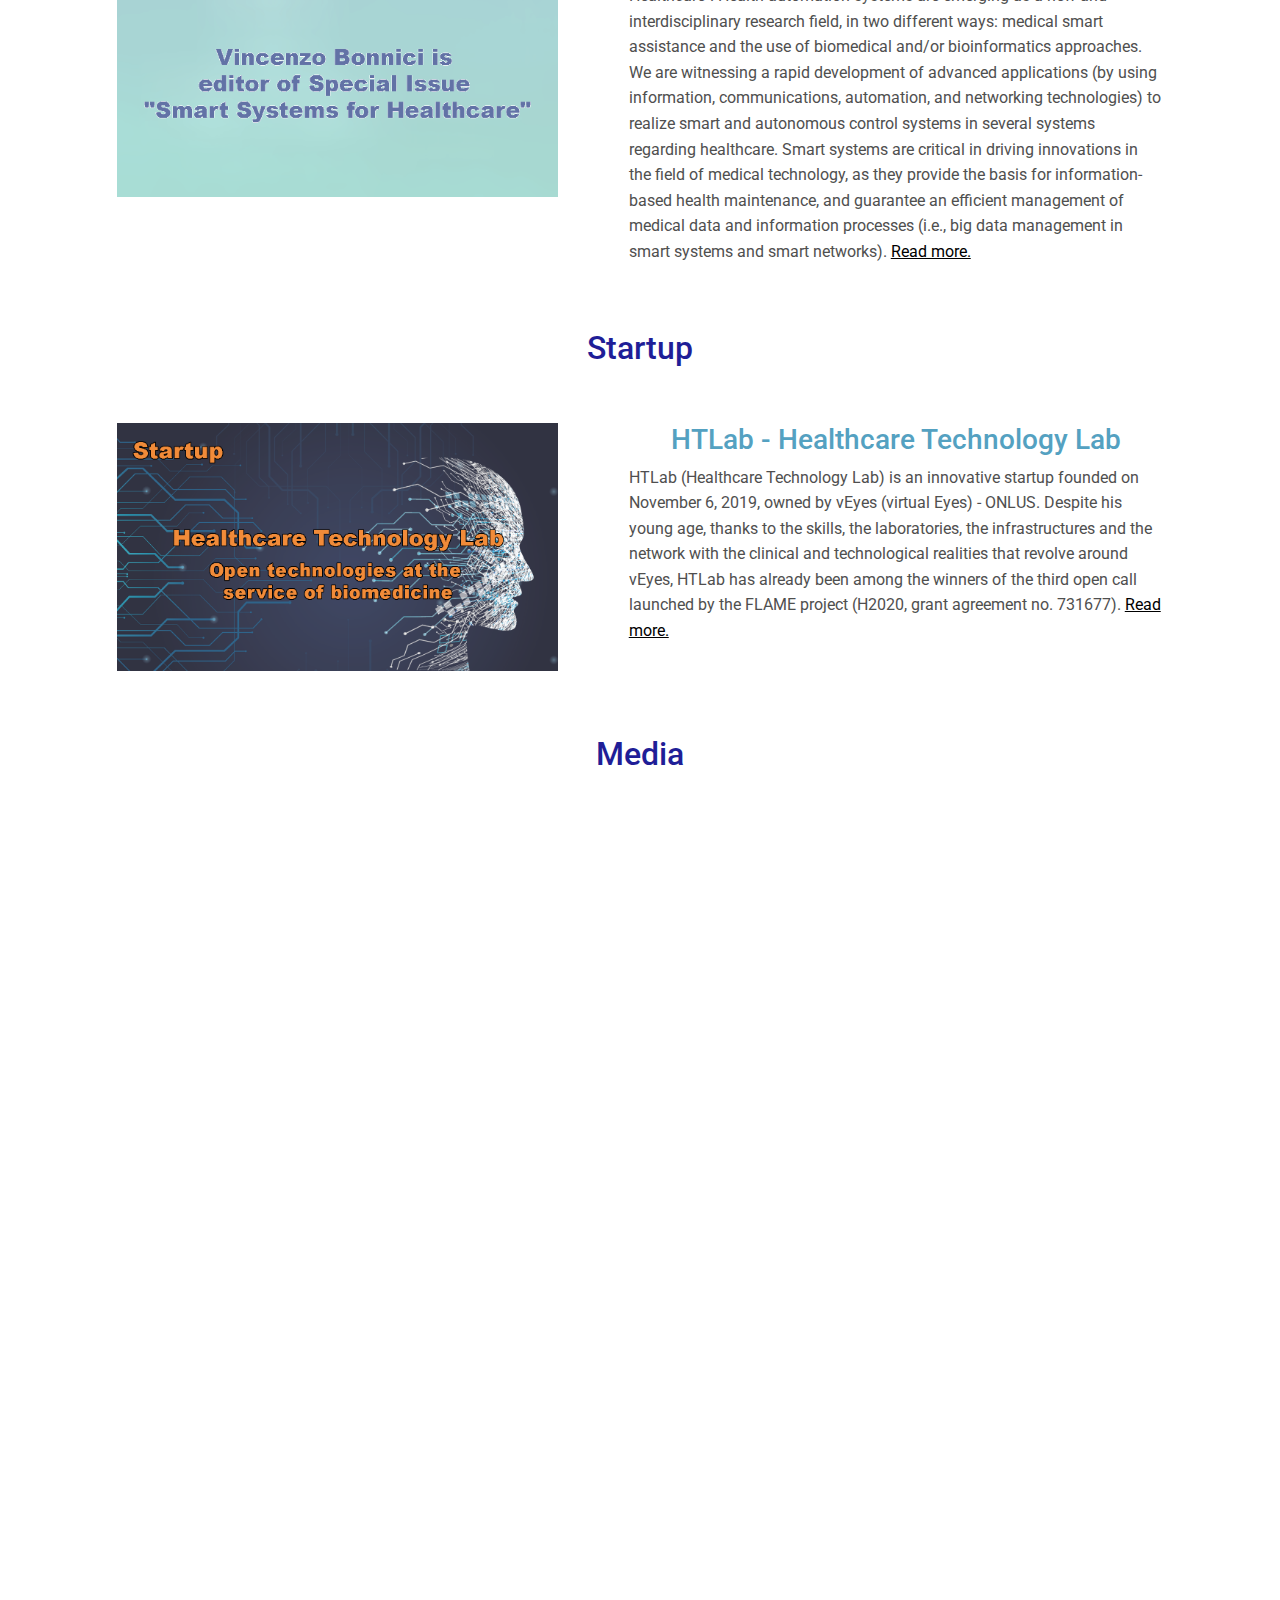
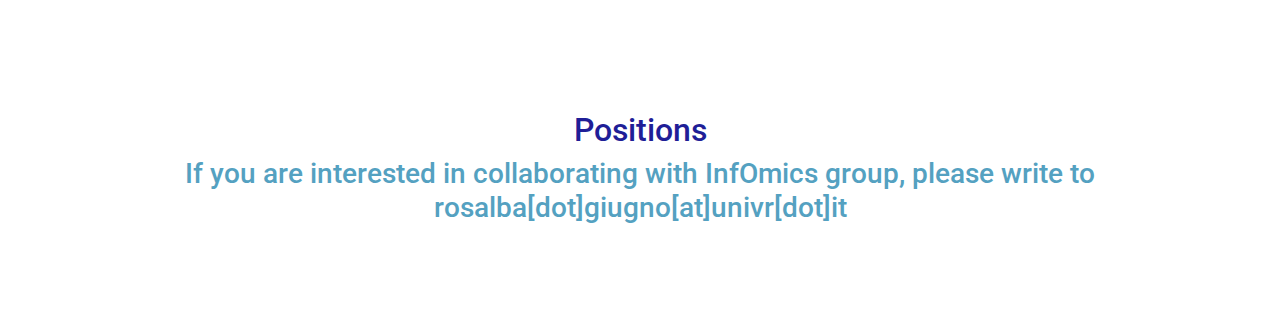
==== commit f37871e4: "fix meme height" ====
--- a/pages/lab_activities.html
+++ b/pages/lab_activities.html
@@ -486,7 +486,7 @@
       
       <div class="row">
         <h2 id="positions">Positions</h2>
-        <h3>If you are interested in collaborating with InfOmics group, please write to rosalba[dot]giugno[at]univr[dot]it</h3>
+        <h3 class="positions">If you are interested in collaborating with InfOmics group, please write to rosalba[dot]giugno[at]univr[dot]it</h3>
       </div> 
     </div>
 
--- a/css/custom.css
+++ b/css/custom.css
@@ -276,3 +276,11 @@
 .meme{
     margin-top: 2em;
 }
+@media (max-width: 420px) { 
+    .meme iframe{
+        height: 20em;
+    }
+}
+.positions{
+    margin-bottom: 3em;
+}